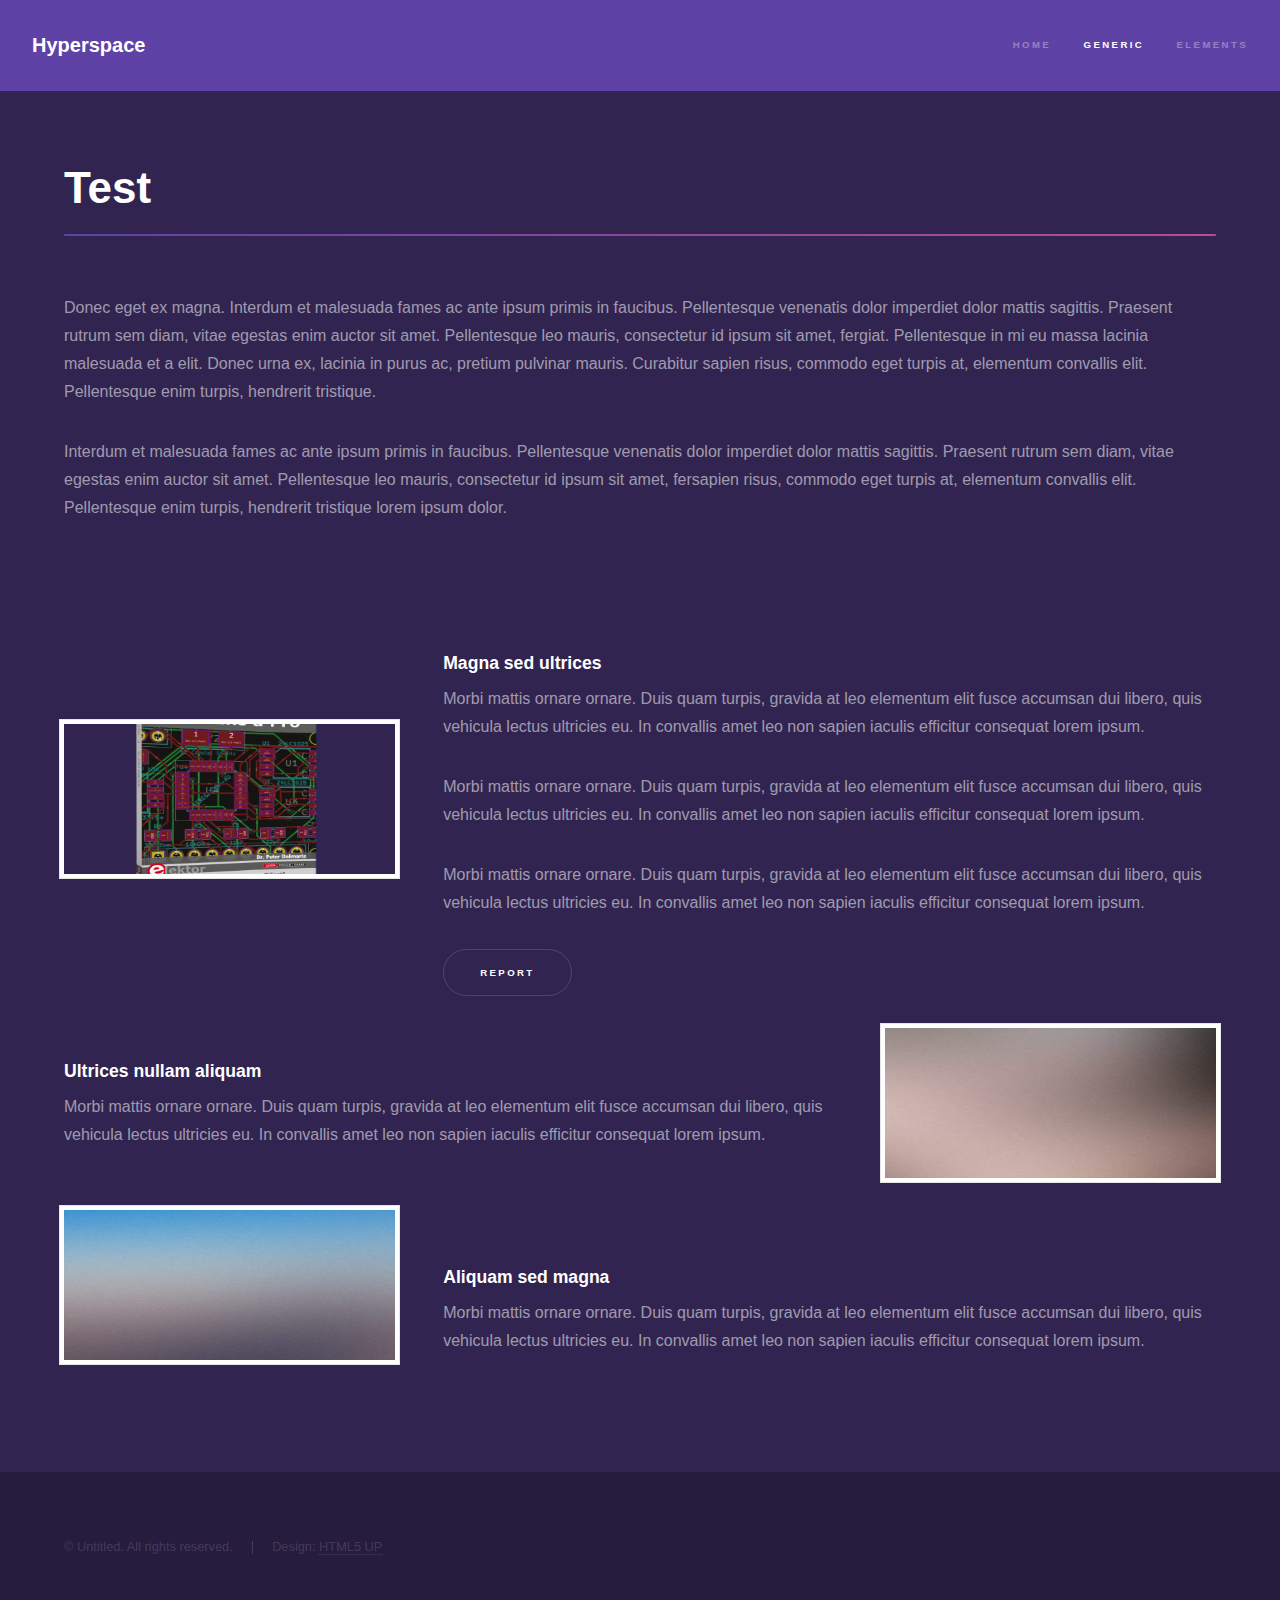
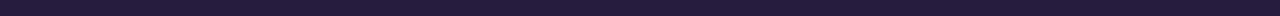
==== electronic.html @ 13c75d62 "Rename page2.html to electronic.html" ====
<!DOCTYPE HTML>
<!--
	Hyperspace by HTML5 UP
	html5up.net | @ajlkn
	Free for personal and commercial use under the CCA 3.0 license (html5up.net/license)
-->
<html>
	<head>
		<title>Generic - Hyperspace by HTML5 UP</title>
		<meta charset="utf-8" />
		<meta name="viewport" content="width=device-width, initial-scale=1, user-scalable=no" />
		<link rel="stylesheet" href="assets/css/main2.css" />
		<noscript><link rel="stylesheet" href="assets/css/noscript.css" /></noscript>
	</head>
	<body class="is-preload">

		<!-- Header -->
			<header id="header">
				<a href="index.html" class="title">Hyperspace</a>
				<nav>
					<ul>
						<li><a href="index.html">Home</a></li>
						<li><a href="generic.html" class="active">Generic</a></li>
						<li><a href="elements.html">Elements</a></li>
					</ul>
				</nav>
			</header>
	

		<!-- Wrapper -->
			<div id="wrapper">

				<!-- Main -->
					<section id="main" class="wrapper">
						<div class="inner">
							<h1 class="major">Test</h1>
							<p>Donec eget ex magna. Interdum et malesuada fames ac ante ipsum primis in faucibus. Pellentesque venenatis dolor imperdiet dolor mattis sagittis. Praesent rutrum sem diam, vitae egestas enim auctor sit amet. Pellentesque leo mauris, consectetur id ipsum sit amet, fergiat. Pellentesque in mi eu massa lacinia malesuada et a elit. Donec urna ex, lacinia in purus ac, pretium pulvinar mauris. Curabitur sapien risus, commodo eget turpis at, elementum convallis elit. Pellentesque enim turpis, hendrerit tristique.</p>
							<p>Interdum et malesuada fames ac ante ipsum primis in faucibus. Pellentesque venenatis dolor imperdiet dolor mattis sagittis. Praesent rutrum sem diam, vitae egestas enim auctor sit amet. Pellentesque leo mauris, consectetur id ipsum sit amet, fersapien risus, commodo eget turpis at, elementum convallis elit. Pellentesque enim turpis, hendrerit tristique lorem ipsum dolor.</p>
						</div>
					</section>

			</div>
		
			<section id="one" class="wrapper">
				<div class="inner">
					<section class="spotlight">
						<div class="image"><img src="images/kicad.png" alt="" /></div>
						<div class="content">
							<h3>Magna sed ultrices</h3>
							<p>Morbi mattis ornare ornare. Duis quam turpis, gravida at leo elementum elit fusce accumsan dui libero, quis vehicula lectus ultricies eu. In convallis amet leo non sapien iaculis efficitur consequat lorem ipsum.</p>
							
							<p>Morbi mattis ornare ornare. Duis quam turpis, gravida at leo elementum elit fusce accumsan dui libero, quis vehicula lectus ultricies eu. In convallis amet leo non sapien iaculis efficitur consequat lorem ipsum.</p>
							
							<p>Morbi mattis ornare ornare. Duis quam turpis, gravida at leo elementum elit fusce accumsan dui libero, quis vehicula lectus ultricies eu. In convallis amet leo non sapien iaculis efficitur consequat lorem ipsum.</p>
						        <ul class="actions">
								<li><a href="/images/Gas_Sensor_Datasheet.pdf" download="Gas_Sensor_Datasheet.pdf" class="button big">Report</a></li>
							</ul>
						</div>
					</section>
					<section class="spotlight">
						<div class="image"><img src="images/pic08.jpg" alt="" /></div>
						<div class="content">
							<h3>Ultrices nullam aliquam</h3>
							<p>Morbi mattis ornare ornare. Duis quam turpis, gravida at leo elementum elit fusce accumsan dui libero, quis vehicula lectus ultricies eu. In convallis amet leo non sapien iaculis efficitur consequat lorem ipsum.</p>
						</div>
					</section>
					<section class="spotlight">
						<div class="image"><img src="images/pic09.jpg" alt="" /></div>
						<div class="content">
							<h3>Aliquam sed magna</h3>
							<p>Morbi mattis ornare ornare. Duis quam turpis, gravida at leo elementum elit fusce accumsan dui libero, quis vehicula lectus ultricies eu. In convallis amet leo non sapien iaculis efficitur consequat lorem ipsum.</p>
						</div>
					</section>
				</div>
			</section>
		

		<!-- Footer -->
			<footer id="footer" class="wrapper alt">
				<div class="inner">
					<ul class="menu">
						<li>&copy; Untitled. All rights reserved.</li><li>Design: <a href="http://html5up.net">HTML5 UP</a></li>
					</ul>
				</div>
			</footer>

		<!-- Scripts -->
			<script src="assets/js/jquery.min.js"></script>
			<script src="assets/js/jquery.scrollex.min.js"></script>
			<script src="assets/js/jquery.scrolly.min.js"></script>
			<script src="assets/js/browser.min.js"></script>
			<script src="assets/js/breakpoints.min.js"></script>
			<script src="assets/js/util.js"></script>
			<script src="assets/js/main.js"></script>

	</body>
</html>
---- assets/css/main2.css ----
@import url(fontawesome-all.min.css);

/*
	Hyperspace by HTML5 UP
	html5up.net | @ajlkn
	Free for personal and commercial use under the CCA 3.0 license (html5up.net/license)
*/

html, body, div, span, applet, object,
iframe, h1, h2, h3, h4, h5, h6, p, blockquote,
pre, a, abbr, acronym, address, big, cite,
code, del, dfn, em, img, ins, kbd, q, s, samp,
small, strike, strong, sub, sup, tt, var, b,
u, i, center, dl, dt, dd, ol, ul, li, fieldset,
form, label, legend, table, caption, tbody,
tfoot, thead, tr, th, td, article, aside,
canvas, details, embed, figure, figcaption,
footer, header, hgroup, menu, nav, output, ruby,
section, summary, time, mark, audio, video {
	margin: 0;
	padding: 0;
	border: 0;
	font-size: 100%;
	font: inherit;
	vertical-align: baseline;}

article, aside, details, figcaption, figure,
footer, header, hgroup, menu, nav, section {
	display: block;}

body {
	line-height: 1;
}

ol, ul {
	list-style: none;
}

blockquote, q {
	quotes: none;
}

	blockquote:before, blockquote:after, q:before, q:after {
		content: '';
		content: none;
	}

table {
	border-collapse: collapse;
	border-spacing: 0;
}

body {
	-webkit-text-size-adjust: none;
}

mark {
	background-color: transparent;
	color: inherit;
}

input::-moz-focus-inner {
	border: 0;
	padding: 0;
}

input, select, textarea {
	-moz-appearance: none;
	-webkit-appearance: none;
	-ms-appearance: none;
	appearance: none;
}

/* Basic */

	@-ms-viewport {
		width: device-width;
	}

	body {
		-ms-overflow-style: scrollbar;
	}

	@media screen and (max-width: 480px) {

		html, body {
			min-width: 320px;
		}

	}

	html {
		box-sizing: border-box;
	}

	*, *:before, *:after {
		box-sizing: inherit;
	}

	body {
		background: #312450;
	}

		body.is-preload *, body.is-preload *:before, body.is-preload *:after {
			-moz-animation: none !important;
			-webkit-animation: none !important;
			-ms-animation: none !important;
			animation: none !important;
			-moz-transition: none !important;
			-webkit-transition: none !important;
			-ms-transition: none !important;
			transition: none !important;
		}

/* Type */

	body, input, select, textarea {
		color: rgba(255, 255, 255, 0.55);
		font-family: Arial, Helvetica, sans-serif;
		font-size: 16.5pt;
		font-weight: normal;
		line-height: 1.75;
	}

		@media screen and (max-width: 1680px) {

			body, input, select, textarea {
				font-size: 13pt;
			}

		}

		@media screen and (max-width: 1280px) {

			body, input, select, textarea {
				font-size: 12pt;
			}

		}

		@media screen and (max-width: 360px) {

			body, input, select, textarea {
				font-size: 11pt;
			}

		}

	a {
		-moz-transition: color 0.2s ease, border-bottom-color 0.2s ease;
		-webkit-transition: color 0.2s ease, border-bottom-color 0.2s ease;
		-ms-transition: color 0.2s ease, border-bottom-color 0.2s ease;
		transition: color 0.2s ease, border-bottom-color 0.2s ease;
		border-bottom: dotted 1px rgba(255, 255, 255, 0.35);
		color: inherit;
		text-decoration: none;
	}

		a:hover {
			border-bottom-color: transparent;
			color: #ffffff;
		}

	strong, b {
		color: #ffffff;
		font-weight: bold;
	}

	em, i {
		font-style: italic;
	}

	p {
		margin: 0 0 2em 0;
	}

	h1, h2, h3, h4, h5, h6 {
		color: #ffffff;
		font-weight: bold;
		line-height: 1.5;
		margin: 0 0 0.5em 0;
	}

		h1 a, h2 a, h3 a, h4 a, h5 a, h6 a {
			color: inherit;
			text-decoration: none;
		}

	h1 {
		font-size: 2.75em;
	}

		h1.major {
			margin: 0 0 1.3em 0;
			position: relative;
			padding-bottom: 0.35em;
		}

			h1.major:after {
				background-image: -moz-linear-gradient(to right, #5e42a6, #b74e91);
				background-image: -webkit-linear-gradient(to right, #5e42a6, #b74e91);
				background-image: -ms-linear-gradient(to right, #5e42a6, #b74e91);
				background-image: linear-gradient(to right, #5e42a6, #b74e91);
				-moz-transition: max-width 0.2s ease;
				-webkit-transition: max-width 0.2s ease;
				-ms-transition: max-width 0.2s ease;
				transition: max-width 0.2s ease;
				border-radius: 0.2em;
				bottom: 0;
				content: '';
				height: 0.05em;
				position: absolute;
				right: 0;
				width: 100%;
			}

	h2 {
		font-size: 1.75em;
	}

	h3 {
		font-size: 1.1em;
	}

	h4 {
		font-size: 1em;
	}

	h5 {
		font-size: 0.8em;
	}

	h6 {
		font-size: 0.6em;
	}

	@media screen and (max-width: 736px) {

		h1 {
			font-size: 2em;
		}

		h2 {
			font-size: 1.25em;
		}

		h3 {
			font-size: 1em;
		}

		h4 {
			font-size: 0.8em;
		}

		h5 {
			font-size: 0.6em;
		}

		h6 {
			font-size: 0.6em;
		}

	}

	sub {
		font-size: 0.8em;
		position: relative;
		top: 0.5em;
	}

	sup {
		font-size: 0.8em;
		position: relative;
		top: -0.5em;
	}

	blockquote {
		border-left: solid 4px rgba(255, 255, 255, 0.15);
		font-style: italic;
		margin: 0 0 2em 0;
		padding: 0.5em 0 0.5em 2em;
	}

	code {
		background: rgba(255, 255, 255, 0.05);
		border-radius: 0.25em;
		border: solid 1px rgba(255, 255, 255, 0.15);
		font-family: "Courier New", monospace;
		font-size: 0.9em;
		margin: 0 0.25em;
		padding: 0.25em 0.65em;
	}

	pre {
		-webkit-overflow-scrolling: touch;
		font-family: "Courier New", monospace;
		font-size: 0.9em;
		margin: 0 0 2em 0;
	}

		pre code {
			display: block;
			line-height: 1.75em;
			padding: 1em 1.5em;
			overflow-x: auto;
		}

	hr {
		border: 0;
		border-bottom: solid 1px rgba(255, 255, 255, 0.15);
		margin: 2em 0;
	}

		hr.major {
			margin: 3em 0;
		}

	.align-left {
		text-align: left;
	}

	.align-center {
		text-align: center;
	}

	.align-right {
		text-align: right;
	}

/* Row */

	.row {
		display: flex;
		flex-wrap: wrap;
		box-sizing: border-box;
		align-items: stretch;
	}

		.row > * {
			box-sizing: border-box;
		}

		.row.gtr-uniform > * > :last-child {
			margin-bottom: 0;
		}

		.row.aln-left {
			justify-content: flex-start;
		}

		.row.aln-center {
			justify-content: center;
		}

		.row.aln-right {
			justify-content: flex-end;
		}

		.row.aln-top {
			align-items: flex-start;
		}

		.row.aln-middle {
			align-items: center;
		}

		.row.aln-bottom {
			align-items: flex-end;
		}

		.row > .imp {
			order: -1;
		}

		.row > .col-1 {
			width: 8.33333%;
		}

		.row > .off-1 {
			margin-left: 8.33333%;
		}

		.row > .col-2 {
			width: 16.66667%;
		}

		.row > .off-2 {
			margin-left: 16.66667%;
		}

		.row > .col-3 {
			width: 25%;
		}

		.row > .off-3 {
			margin-left: 25%;
		}

		.row > .col-4 {
			width: 33.33333%;
		}

		.row > .off-4 {
			margin-left: 33.33333%;
		}

		.row > .col-5 {
			width: 41.66667%;
		}

		.row > .off-5 {
			margin-left: 41.66667%;
		}

		.row > .col-6 {
			width: 50%;
		}

		.row > .off-6 {
			margin-left: 50%;
		}

		.row > .col-7 {
			width: 58.33333%;
		}

		.row > .off-7 {
			margin-left: 58.33333%;
		}

		.row > .col-8 {
			width: 66.66667%;
		}

		.row > .off-8 {
			margin-left: 66.66667%;
		}

		.row > .col-9 {
			width: 75%;
		}

		.row > .off-9 {
			margin-left: 75%;
		}

		.row > .col-10 {
			width: 83.33333%;
		}

		.row > .off-10 {
			margin-left: 83.33333%;
		}

		.row > .col-11 {
			width: 91.66667%;
		}

		.row > .off-11 {
			margin-left: 91.66667%;
		}

		.row > .col-12 {
			width: 100%;
		}

		.row > .off-12 {
			margin-left: 100%;
		}

		.row.gtr-0 {
			margin-top: 0;
			margin-left: 0em;
		}

			.row.gtr-0 > * {
				padding: 0 0 0 0em;
			}

			.row.gtr-0.gtr-uniform {
				margin-top: 0em;
			}

				.row.gtr-0.gtr-uniform > * {
					padding-top: 0em;
				}

		.row.gtr-25 {
			margin-top: 0;
			margin-left: -0.375em;
		}

			.row.gtr-25 > * {
				padding: 0 0 0 0.375em;
			}

			.row.gtr-25.gtr-uniform {
				margin-top: -0.375em;
			}

				.row.gtr-25.gtr-uniform > * {
					padding-top: 0.375em;
				}

		.row.gtr-50 {
			margin-top: 0;
			margin-left: -0.75em;
		}

			.row.gtr-50 > * {
				padding: 0 0 0 0.75em;
			}

			.row.gtr-50.gtr-uniform {
				margin-top: -0.75em;
			}

				.row.gtr-50.gtr-uniform > * {
					padding-top: 0.75em;
				}

		.row {
			margin-top: 0;
			margin-left: -1.5em;
		}

			.row > * {
				padding: 0 0 0 1.5em;
			}

			.row.gtr-uniform {
				margin-top: -1.5em;
			}

				.row.gtr-uniform > * {
					padding-top: 1.5em;
				}

		.row.gtr-150 {
			margin-top: 0;
			margin-left: -2.25em;
		}

			.row.gtr-150 > * {
				padding: 0 0 0 2.25em;
			}

			.row.gtr-150.gtr-uniform {
				margin-top: -2.25em;
			}

				.row.gtr-150.gtr-uniform > * {
					padding-top: 2.25em;
				}

		.row.gtr-200 {
			margin-top: 0;
			margin-left: -3em;
		}

			.row.gtr-200 > * {
				padding: 0 0 0 3em;
			}

			.row.gtr-200.gtr-uniform {
				margin-top: -3em;
			}

				.row.gtr-200.gtr-uniform > * {
					padding-top: 3em;
				}

		@media screen and (max-width: 1680px) {

			.row {
				display: flex;
				flex-wrap: wrap;
				box-sizing: border-box;
				align-items: stretch;
			}

				.row > * {
					box-sizing: border-box;
				}

				.row.gtr-uniform > * > :last-child {
					margin-bottom: 0;
				}

				.row.aln-left {
					justify-content: flex-start;
				}

				.row.aln-center {
					justify-content: center;
				}

				.row.aln-right {
					justify-content: flex-end;
				}

				.row.aln-top {
					align-items: flex-start;
				}

				.row.aln-middle {
					align-items: center;
				}

				.row.aln-bottom {
					align-items: flex-end;
				}

				.row > .imp-xlarge {
					order: -1;
				}

				.row > .col-1-xlarge {
					width: 8.33333%;
				}

				.row > .off-1-xlarge {
					margin-left: 8.33333%;
				}

				.row > .col-2-xlarge {
					width: 16.66667%;
				}

				.row > .off-2-xlarge {
					margin-left: 16.66667%;
				}

				.row > .col-3-xlarge {
					width: 25%;
				}

				.row > .off-3-xlarge {
					margin-left: 25%;
				}

				.row > .col-4-xlarge {
					width: 33.33333%;
				}

				.row > .off-4-xlarge {
					margin-left: 33.33333%;
				}

				.row > .col-5-xlarge {
					width: 41.66667%;
				}

				.row > .off-5-xlarge {
					margin-left: 41.66667%;
				}

				.row > .col-6-xlarge {
					width: 50%;
				}

				.row > .off-6-xlarge {
					margin-left: 50%;
				}

				.row > .col-7-xlarge {
					width: 58.33333%;
				}

				.row > .off-7-xlarge {
					margin-left: 58.33333%;
				}

				.row > .col-8-xlarge {
					width: 66.66667%;
				}

				.row > .off-8-xlarge {
					margin-left: 66.66667%;
				}

				.row > .col-9-xlarge {
					width: 75%;
				}

				.row > .off-9-xlarge {
					margin-left: 75%;
				}

				.row > .col-10-xlarge {
					width: 83.33333%;
				}

				.row > .off-10-xlarge {
					margin-left: 83.33333%;
				}

				.row > .col-11-xlarge {
					width: 91.66667%;
				}

				.row > .off-11-xlarge {
					margin-left: 91.66667%;
				}

				.row > .col-12-xlarge {
					width: 100%;
				}

				.row > .off-12-xlarge {
					margin-left: 100%;
				}

				.row.gtr-0 {
					margin-top: 0;
					margin-left: 0em;
				}

					.row.gtr-0 > * {
						padding: 0 0 0 0em;
					}

					.row.gtr-0.gtr-uniform {
						margin-top: 0em;
					}

						.row.gtr-0.gtr-uniform > * {
							padding-top: 0em;
						}

				.row.gtr-25 {
					margin-top: 0;
					margin-left: -0.375em;
				}

					.row.gtr-25 > * {
						padding: 0 0 0 0.375em;
					}

					.row.gtr-25.gtr-uniform {
						margin-top: -0.375em;
					}

						.row.gtr-25.gtr-uniform > * {
							padding-top: 0.375em;
						}

				.row.gtr-50 {
					margin-top: 0;
					margin-left: -0.75em;
				}

					.row.gtr-50 > * {
						padding: 0 0 0 0.75em;
					}

					.row.gtr-50.gtr-uniform {
						margin-top: -0.75em;
					}

						.row.gtr-50.gtr-uniform > * {
							padding-top: 0.75em;
						}

				.row {
					margin-top: 0;
					margin-left: -1.5em;
				}

					.row > * {
						padding: 0 0 0 1.5em;
					}

					.row.gtr-uniform {
						margin-top: -1.5em;
					}

						.row.gtr-uniform > * {
							padding-top: 1.5em;
						}

				.row.gtr-150 {
					margin-top: 0;
					margin-left: -2.25em;
				}

					.row.gtr-150 > * {
						padding: 0 0 0 2.25em;
					}

					.row.gtr-150.gtr-uniform {
						margin-top: -2.25em;
					}

						.row.gtr-150.gtr-uniform > * {
							padding-top: 2.25em;
						}

				.row.gtr-200 {
					margin-top: 0;
					margin-left: -3em;
				}

					.row.gtr-200 > * {
						padding: 0 0 0 3em;
					}

					.row.gtr-200.gtr-uniform {
						margin-top: -3em;
					}

						.row.gtr-200.gtr-uniform > * {
							padding-top: 3em;
						}

		}

		@media screen and (max-width: 1280px) {

			.row {
				display: flex;
				flex-wrap: wrap;
				box-sizing: border-box;
				align-items: stretch;
			}

				.row > * {
					box-sizing: border-box;
				}

				.row.gtr-uniform > * > :last-child {
					margin-bottom: 0;
				}

				.row.aln-left {
					justify-content: flex-start;
				}

				.row.aln-center {
					justify-content: center;
				}

				.row.aln-right {
					justify-content: flex-end;
				}

				.row.aln-top {
					align-items: flex-start;
				}

				.row.aln-middle {
					align-items: center;
				}

				.row.aln-bottom {
					align-items: flex-end;
				}

				.row > .imp-large {
					order: -1;
				}

				.row > .col-1-large {
					width: 8.33333%;
				}

				.row > .off-1-large {
					margin-left: 8.33333%;
				}

				.row > .col-2-large {
					width: 16.66667%;
				}

				.row > .off-2-large {
					margin-left: 16.66667%;
				}

				.row > .col-3-large {
					width: 25%;
				}

				.row > .off-3-large {
					margin-left: 25%;
				}

				.row > .col-4-large {
					width: 33.33333%;
				}

				.row > .off-4-large {
					margin-left: 33.33333%;
				}

				.row > .col-5-large {
					width: 41.66667%;
				}

				.row > .off-5-large {
					margin-left: 41.66667%;
				}

				.row > .col-6-large {
					width: 50%;
				}

				.row > .off-6-large {
					margin-left: 50%;
				}

				.row > .col-7-large {
					width: 58.33333%;
				}

				.row > .off-7-large {
					margin-left: 58.33333%;
				}

				.row > .col-8-large {
					width: 66.66667%;
				}

				.row > .off-8-large {
					margin-left: 66.66667%;
				}

				.row > .col-9-large {
					width: 75%;
				}

				.row > .off-9-large {
					margin-left: 75%;
				}

				.row > .col-10-large {
					width: 83.33333%;
				}

				.row > .off-10-large {
					margin-left: 83.33333%;
				}

				.row > .col-11-large {
					width: 91.66667%;
				}

				.row > .off-11-large {
					margin-left: 91.66667%;
				}

				.row > .col-12-large {
					width: 100%;
				}

				.row > .off-12-large {
					margin-left: 100%;
				}

				.row.gtr-0 {
					margin-top: 0;
					margin-left: 0em;
				}

					.row.gtr-0 > * {
						padding: 0 0 0 0em;
					}

					.row.gtr-0.gtr-uniform {
						margin-top: 0em;
					}

						.row.gtr-0.gtr-uniform > * {
							padding-top: 0em;
						}

				.row.gtr-25 {
					margin-top: 0;
					margin-left: -0.375em;
				}

					.row.gtr-25 > * {
						padding: 0 0 0 0.375em;
					}

					.row.gtr-25.gtr-uniform {
						margin-top: -0.375em;
					}

						.row.gtr-25.gtr-uniform > * {
							padding-top: 0.375em;
						}

				.row.gtr-50 {
					margin-top: 0;
					margin-left: -0.75em;
				}

					.row.gtr-50 > * {
						padding: 0 0 0 0.75em;
					}

					.row.gtr-50.gtr-uniform {
						margin-top: -0.75em;
					}

						.row.gtr-50.gtr-uniform > * {
							padding-top: 0.75em;
						}

				.row {
					margin-top: 0;
					margin-left: -1.5em;
				}

					.row > * {
						padding: 0 0 0 1.5em;
					}

					.row.gtr-uniform {
						margin-top: -1.5em;
					}

						.row.gtr-uniform > * {
							padding-top: 1.5em;
						}

				.row.gtr-150 {
					margin-top: 0;
					margin-left: -2.25em;
				}

					.row.gtr-150 > * {
						padding: 0 0 0 2.25em;
					}

					.row.gtr-150.gtr-uniform {
						margin-top: -2.25em;
					}

						.row.gtr-150.gtr-uniform > * {
							padding-top: 2.25em;
						}

				.row.gtr-200 {
					margin-top: 0;
					margin-left: -3em;
				}

					.row.gtr-200 > * {
						padding: 0 0 0 3em;
					}

					.row.gtr-200.gtr-uniform {
						margin-top: -3em;
					}

						.row.gtr-200.gtr-uniform > * {
							padding-top: 3em;
						}

		}

		@media screen and (max-width: 980px) {

			.row {
				display: flex;
				flex-wrap: wrap;
				box-sizing: border-box;
				align-items: stretch;
			}

				.row > * {
					box-sizing: border-box;
				}

				.row.gtr-uniform > * > :last-child {
					margin-bottom: 0;
				}

				.row.aln-left {
					justify-content: flex-start;
				}

				.row.aln-center {
					justify-content: center;
				}

				.row.aln-right {
					justify-content: flex-end;
				}

				.row.aln-top {
					align-items: flex-start;
				}

				.row.aln-middle {
					align-items: center;
				}

				.row.aln-bottom {
					align-items: flex-end;
				}

				.row > .imp-medium {
					order: -1;
				}

				.row > .col-1-medium {
					width: 8.33333%;
				}

				.row > .off-1-medium {
					margin-left: 8.33333%;
				}

				.row > .col-2-medium {
					width: 16.66667%;
				}

				.row > .off-2-medium {
					margin-left: 16.66667%;
				}

				.row > .col-3-medium {
					width: 25%;
				}

				.row > .off-3-medium {
					margin-left: 25%;
				}

				.row > .col-4-medium {
					width: 33.33333%;
				}

				.row > .off-4-medium {
					margin-left: 33.33333%;
				}

				.row > .col-5-medium {
					width: 41.66667%;
				}

				.row > .off-5-medium {
					margin-left: 41.66667%;
				}

				.row > .col-6-medium {
					width: 50%;
				}

				.row > .off-6-medium {
					margin-left: 50%;
				}

				.row > .col-7-medium {
					width: 58.33333%;
				}

				.row > .off-7-medium {
					margin-left: 58.33333%;
				}

				.row > .col-8-medium {
					width: 66.66667%;
				}

				.row > .off-8-medium {
					margin-left: 66.66667%;
				}

				.row > .col-9-medium {
					width: 75%;
				}

				.row > .off-9-medium {
					margin-left: 75%;
				}

				.row > .col-10-medium {
					width: 83.33333%;
				}

				.row > .off-10-medium {
					margin-left: 83.33333%;
				}

				.row > .col-11-medium {
					width: 91.66667%;
				}

				.row > .off-11-medium {
					margin-left: 91.66667%;
				}

				.row > .col-12-medium {
					width: 100%;
				}

				.row > .off-12-medium {
					margin-left: 100%;
				}

				.row.gtr-0 {
					margin-top: 0;
					margin-left: 0em;
				}

					.row.gtr-0 > * {
						padding: 0 0 0 0em;
					}

					.row.gtr-0.gtr-uniform {
						margin-top: 0em;
					}

						.row.gtr-0.gtr-uniform > * {
							padding-top: 0em;
						}

				.row.gtr-25 {
					margin-top: 0;
					margin-left: -0.375em;
				}

					.row.gtr-25 > * {
						padding: 0 0 0 0.375em;
					}

					.row.gtr-25.gtr-uniform {
						margin-top: -0.375em;
					}

						.row.gtr-25.gtr-uniform > * {
							padding-top: 0.375em;
						}

				.row.gtr-50 {
					margin-top: 0;
					margin-left: -0.75em;
				}

					.row.gtr-50 > * {
						padding: 0 0 0 0.75em;
					}

					.row.gtr-50.gtr-uniform {
						margin-top: -0.75em;
					}

						.row.gtr-50.gtr-uniform > * {
							padding-top: 0.75em;
						}

				.row {
					margin-top: 0;
					margin-left: -1.5em;
				}

					.row > * {
						padding: 0 0 0 1.5em;
					}

					.row.gtr-uniform {
						margin-top: -1.5em;
					}

						.row.gtr-uniform > * {
							padding-top: 1.5em;
						}

				.row.gtr-150 {
					margin-top: 0;
					margin-left: -2.25em;
				}

					.row.gtr-150 > * {
						padding: 0 0 0 2.25em;
					}

					.row.gtr-150.gtr-uniform {
						margin-top: -2.25em;
					}

						.row.gtr-150.gtr-uniform > * {
							padding-top: 2.25em;
						}

				.row.gtr-200 {
					margin-top: 0;
					margin-left: -3em;
				}

					.row.gtr-200 > * {
						padding: 0 0 0 3em;
					}

					.row.gtr-200.gtr-uniform {
						margin-top: -3em;
					}

						.row.gtr-200.gtr-uniform > * {
							padding-top: 3em;
						}

		}

		@media screen and (max-width: 736px) {

			.row {
				display: flex;
				flex-wrap: wrap;
				box-sizing: border-box;
				align-items: stretch;
			}

				.row > * {
					box-sizing: border-box;
				}

				.row.gtr-uniform > * > :last-child {
					margin-bottom: 0;
				}

				.row.aln-left {
					justify-content: flex-start;
				}

				.row.aln-center {
					justify-content: center;
				}

				.row.aln-right {
					justify-content: flex-end;
				}

				.row.aln-top {
					align-items: flex-start;
				}

				.row.aln-middle {
					align-items: center;
				}

				.row.aln-bottom {
					align-items: flex-end;
				}

				.row > .imp-small {
					order: -1;
				}

				.row > .col-1-small {
					width: 8.33333%;
				}

				.row > .off-1-small {
					margin-left: 8.33333%;
				}

				.row > .col-2-small {
					width: 16.66667%;
				}

				.row > .off-2-small {
					margin-left: 16.66667%;
				}

				.row > .col-3-small {
					width: 25%;
				}

				.row > .off-3-small {
					margin-left: 25%;
				}

				.row > .col-4-small {
					width: 33.33333%;
				}

				.row > .off-4-small {
					margin-left: 33.33333%;
				}

				.row > .col-5-small {
					width: 41.66667%;
				}

				.row > .off-5-small {
					margin-left: 41.66667%;
				}

				.row > .col-6-small {
					width: 50%;
				}

				.row > .off-6-small {
					margin-left: 50%;
				}

				.row > .col-7-small {
					width: 58.33333%;
				}

				.row > .off-7-small {
					margin-left: 58.33333%;
				}

				.row > .col-8-small {
					width: 66.66667%;
				}

				.row > .off-8-small {
					margin-left: 66.66667%;
				}

				.row > .col-9-small {
					width: 75%;
				}

				.row > .off-9-small {
					margin-left: 75%;
				}

				.row > .col-10-small {
					width: 83.33333%;
				}

				.row > .off-10-small {
					margin-left: 83.33333%;
				}

				.row > .col-11-small {
					width: 91.66667%;
				}

				.row > .off-11-small {
					margin-left: 91.66667%;
				}

				.row > .col-12-small {
					width: 100%;
				}

				.row > .off-12-small {
					margin-left: 100%;
				}

				.row.gtr-0 {
					margin-top: 0;
					margin-left: 0em;
				}

					.row.gtr-0 > * {
						padding: 0 0 0 0em;
					}

					.row.gtr-0.gtr-uniform {
						margin-top: 0em;
					}

						.row.gtr-0.gtr-uniform > * {
							padding-top: 0em;
						}

				.row.gtr-25 {
					margin-top: 0;
					margin-left: -0.375em;
				}

					.row.gtr-25 > * {
						padding: 0 0 0 0.375em;
					}

					.row.gtr-25.gtr-uniform {
						margin-top: -0.375em;
					}

						.row.gtr-25.gtr-uniform > * {
							padding-top: 0.375em;
						}

				.row.gtr-50 {
					margin-top: 0;
					margin-left: -0.75em;
				}

					.row.gtr-50 > * {
						padding: 0 0 0 0.75em;
					}

					.row.gtr-50.gtr-uniform {
						margin-top: -0.75em;
					}

						.row.gtr-50.gtr-uniform > * {
							padding-top: 0.75em;
						}

				.row {
					margin-top: 0;
					margin-left: -1.5em;
				}

					.row > * {
						padding: 0 0 0 1.5em;
					}

					.row.gtr-uniform {
						margin-top: -1.5em;
					}

						.row.gtr-uniform > * {
							padding-top: 1.5em;
						}

				.row.gtr-150 {
					margin-top: 0;
					margin-left: -2.25em;
				}

					.row.gtr-150 > * {
						padding: 0 0 0 2.25em;
					}

					.row.gtr-150.gtr-uniform {
						margin-top: -2.25em;
					}

						.row.gtr-150.gtr-uniform > * {
							padding-top: 2.25em;
						}

				.row.gtr-200 {
					margin-top: 0;
					margin-left: -3em;
				}

					.row.gtr-200 > * {
						padding: 0 0 0 3em;
					}

					.row.gtr-200.gtr-uniform {
						margin-top: -3em;
					}

						.row.gtr-200.gtr-uniform > * {
							padding-top: 3em;
						}

		}

		@media screen and (max-width: 480px) {

			.row {
				display: flex;
				flex-wrap: wrap;
				box-sizing: border-box;
				align-items: stretch;
			}

				.row > * {
					box-sizing: border-box;
				}

				.row.gtr-uniform > * > :last-child {
					margin-bottom: 0;
				}

				.row.aln-left {
					justify-content: flex-start;
				}

				.row.aln-center {
					justify-content: center;
				}

				.row.aln-right {
					justify-content: flex-end;
				}

				.row.aln-top {
					align-items: flex-start;
				}

				.row.aln-middle {
					align-items: center;
				}

				.row.aln-bottom {
					align-items: flex-end;
				}

				.row > .imp-xsmall {
					order: -1;
				}

				.row > .col-1-xsmall {
					width: 8.33333%;
				}

				.row > .off-1-xsmall {
					margin-left: 8.33333%;
				}

				.row > .col-2-xsmall {
					width: 16.66667%;
				}

				.row > .off-2-xsmall {
					margin-left: 16.66667%;
				}

				.row > .col-3-xsmall {
					width: 25%;
				}

				.row > .off-3-xsmall {
					margin-left: 25%;
				}

				.row > .col-4-xsmall {
					width: 33.33333%;
				}

				.row > .off-4-xsmall {
					margin-left: 33.33333%;
				}

				.row > .col-5-xsmall {
					width: 41.66667%;
				}

				.row > .off-5-xsmall {
					margin-left: 41.66667%;
				}

				.row > .col-6-xsmall {
					width: 50%;
				}

				.row > .off-6-xsmall {
					margin-left: 50%;
				}

				.row > .col-7-xsmall {
					width: 58.33333%;
				}

				.row > .off-7-xsmall {
					margin-left: 58.33333%;
				}

				.row > .col-8-xsmall {
					width: 66.66667%;
				}

				.row > .off-8-xsmall {
					margin-left: 66.66667%;
				}

				.row > .col-9-xsmall {
					width: 75%;
				}

				.row > .off-9-xsmall {
					margin-left: 75%;
				}

				.row > .col-10-xsmall {
					width: 83.33333%;
				}

				.row > .off-10-xsmall {
					margin-left: 83.33333%;
				}

				.row > .col-11-xsmall {
					width: 91.66667%;
				}

				.row > .off-11-xsmall {
					margin-left: 91.66667%;
				}

				.row > .col-12-xsmall {
					width: 100%;
				}

				.row > .off-12-xsmall {
					margin-left: 100%;
				}

				.row.gtr-0 {
					margin-top: 0;
					margin-left: 0em;
				}

					.row.gtr-0 > * {
						padding: 0 0 0 0em;
					}

					.row.gtr-0.gtr-uniform {
						margin-top: 0em;
					}

						.row.gtr-0.gtr-uniform > * {
							padding-top: 0em;
						}

				.row.gtr-25 {
					margin-top: 0;
					margin-left: -0.375em;
				}

					.row.gtr-25 > * {
						padding: 0 0 0 0.375em;
					}

					.row.gtr-25.gtr-uniform {
						margin-top: -0.375em;
					}

						.row.gtr-25.gtr-uniform > * {
							padding-top: 0.375em;
						}

				.row.gtr-50 {
					margin-top: 0;
					margin-left: -0.75em;
				}

					.row.gtr-50 > * {
						padding: 0 0 0 0.75em;
					}

					.row.gtr-50.gtr-uniform {
						margin-top: -0.75em;
					}

						.row.gtr-50.gtr-uniform > * {
							padding-top: 0.75em;
						}

				.row {
					margin-top: 0;
					margin-left: -1.5em;
				}

					.row > * {
						padding: 0 0 0 1.5em;
					}

					.row.gtr-uniform {
						margin-top: -1.5em;
					}

						.row.gtr-uniform > * {
							padding-top: 1.5em;
						}

				.row.gtr-150 {
					margin-top: 0;
					margin-left: -2.25em;
				}

					.row.gtr-150 > * {
						padding: 0 0 0 2.25em;
					}

					.row.gtr-150.gtr-uniform {
						margin-top: -2.25em;
					}

						.row.gtr-150.gtr-uniform > * {
							padding-top: 2.25em;
						}

				.row.gtr-200 {
					margin-top: 0;
					margin-left: -3em;
				}

					.row.gtr-200 > * {
						padding: 0 0 0 3em;
					}

					.row.gtr-200.gtr-uniform {
						margin-top: -3em;
					}

						.row.gtr-200.gtr-uniform > * {
							padding-top: 3em;
						}

		}

/* Box */

	.box {
		border-radius: 0.25em;
		border: solid 1px rgba(255, 255, 255, 0.15);
		margin-bottom: 2em;
		padding: 1.5em;
	}

		.box > :last-child,
		.box > :last-child > :last-child,
		.box > :last-child > :last-child > :last-child {
			margin-bottom: 0;
		}

		.box.alt {
			border: 0;
			border-radius: 0;
			padding: 0;
		}

/* Button */

	input[type="submit"],
	input[type="reset"],
	input[type="button"],
	button,
	.button {
		-moz-appearance: none;
		-webkit-appearance: none;
		-ms-appearance: none;
		appearance: none;
		-moz-transition: border-color 0.2s ease;
		-webkit-transition: border-color 0.2s ease;
		-ms-transition: border-color 0.2s ease;
		transition: border-color 0.2s ease;
		background-color: transparent;
		border: solid 1px !important;
		border-color: rgba(255, 255, 255, 0.15) !important;
		border-radius: 3em;
		color: #ffffff !important;
		cursor: pointer;
		display: inline-block;
		font-size: 0.6em;
		font-weight: bold;
		height: calc(4.75em + 2px);
		letter-spacing: 0.25em;
		line-height: 4.75em;
		outline: 0;
		padding: 0 3.75em;
		position: relative;
		text-align: center;
		text-decoration: none;
		text-transform: uppercase;
		white-space: nowrap;
	}

		input[type="submit"]:after,
		input[type="reset"]:after,
		input[type="button"]:after,
		button:after,
		.button:after {
			-moz-transform: scale(0.25);
			-webkit-transform: scale(0.25);
			-ms-transform: scale(0.25);
			transform: scale(0.25);
			pointer-events: none;
			-moz-transition: opacity 0.2s ease, -moz-transform 0.2s ease;
			-webkit-transition: opacity 0.2s ease, -webkit-transform 0.2s ease;
			-ms-transition: opacity 0.2s ease, -ms-transform 0.2s ease;
			transition: opacity 0.2s ease, transform 0.2s ease;
			background: #ffffff;
			border-radius: 3em;
			content: '';
			height: 100%;
			left: 0;
			opacity: 0;
			position: absolute;
			top: 0;
			width: 100%;
		}

		input[type="submit"].icon:before,
		input[type="reset"].icon:before,
		input[type="button"].icon:before,
		button.icon:before,
		.button.icon:before {
			margin-right: 0.75em;
		}

		input[type="submit"].fit,
		input[type="reset"].fit,
		input[type="button"].fit,
		button.fit,
		.button.fit {
			width: 100%;
		}

		input[type="submit"].small,
		input[type="reset"].small,
		input[type="button"].small,
		button.small,
		.button.small {
			font-size: 0.4em;
		}

		input[type="submit"].large,
		input[type="reset"].large,
		input[type="button"].large,
		button.large,
		.button.large {
			font-size: 0.8em;
		}

		input[type="submit"].primary,
		input[type="reset"].primary,
		input[type="button"].primary,
		button.primary,
		.button.primary {
			background-color: #ffffff;
			color: #312450 !important;
		}

			input[type="submit"].primary:after,
			input[type="reset"].primary:after,
			input[type="button"].primary:after,
			button.primary:after,
			.button.primary:after {
				display: none;
			}

		input[type="submit"].disabled, input[type="submit"]:disabled,
		input[type="reset"].disabled,
		input[type="reset"]:disabled,
		input[type="button"].disabled,
		input[type="button"]:disabled,
		button.disabled,
		button:disabled,
		.button.disabled,
		.button:disabled {
			cursor: default;
			opacity: 0.5;
			pointer-events: none;
		}

		input[type="submit"]:hover,
		input[type="reset"]:hover,
		input[type="button"]:hover,
		button:hover,
		.button:hover {
			border-color: rgba(255, 255, 255, 0.55) !important;
		}

			input[type="submit"]:hover:after,
			input[type="reset"]:hover:after,
			input[type="button"]:hover:after,
			button:hover:after,
			.button:hover:after {
				opacity: 0.05;
				-moz-transform: scale(1);
				-webkit-transform: scale(1);
				-ms-transform: scale(1);
				transform: scale(1);
			}

			input[type="submit"]:hover:active,
			input[type="reset"]:hover:active,
			input[type="button"]:hover:active,
			button:hover:active,
			.button:hover:active {
				border-color: #ffffff !important;
			}

				input[type="submit"]:hover:active:after,
				input[type="reset"]:hover:active:after,
				input[type="button"]:hover:active:after,
				button:hover:active:after,
				.button:hover:active:after {
					opacity: 0.1;
				}

/* Features */

	.features {
		display: -moz-flex;
		display: -webkit-flex;
		display: -ms-flex;
		display: flex;
		-moz-flex-wrap: wrap;
		-webkit-flex-wrap: wrap;
		-ms-flex-wrap: wrap;
		flex-wrap: wrap;
		border-radius: 0.25em;
		border: solid 1px rgba(255, 255, 255, 0.15);
		background: rgba(255, 255, 255, 0.05);
		margin: 0 0 2em 0;
	}

		.features section {
			padding: 3.5em 3em 1em 7em ;
			width: 50%;
			border-top: solid 1px rgba(255, 255, 255, 0.15);
			position: relative;
		}

			.features section:nth-child(-n + 2) {
				border-top-width: 0;
			}

			.features section:nth-child(2n) {
				border-left: solid 1px rgba(255, 255, 255, 0.15);
			}

			.features section .icon {
				-moz-transition: opacity 0.5s ease, -moz-transform 0.5s ease;
				-webkit-transition: opacity 0.5s ease, -webkit-transform 0.5s ease;
				-ms-transition: opacity 0.5s ease, -ms-transform 0.5s ease;
				transition: opacity 0.5s ease, transform 0.5s ease;
				-moz-transition-delay: 1s;
				-webkit-transition-delay: 1s;
				-ms-transition-delay: 1s;
				transition-delay: 1s;
				-moz-transform: scale(1);
				-webkit-transform: scale(1);
				-ms-transform: scale(1);
				transform: scale(1);
				position: absolute;
				left: 3em;
				top: 3em;
				opacity: 1;
			}

			.features section:nth-child(1) .icon {
				-moz-transition-delay: 0.15s;
				-webkit-transition-delay: 0.15s;
				-ms-transition-delay: 0.15s;
				transition-delay: 0.15s;
			}

			.features section:nth-child(2) .icon {
				-moz-transition-delay: 0.3s;
				-webkit-transition-delay: 0.3s;
				-ms-transition-delay: 0.3s;
				transition-delay: 0.3s;
			}

			.features section:nth-child(3) .icon {
				-moz-transition-delay: 0.45s;
				-webkit-transition-delay: 0.45s;
				-ms-transition-delay: 0.45s;
				transition-delay: 0.45s;
			}

			.features section:nth-child(4) .icon {
				-moz-transition-delay: 0.6s;
				-webkit-transition-delay: 0.6s;
				-ms-transition-delay: 0.6s;
				transition-delay: 0.6s;
			}

			.features section:nth-child(5) .icon {
				-moz-transition-delay: 0.75s;
				-webkit-transition-delay: 0.75s;
				-ms-transition-delay: 0.75s;
				transition-delay: 0.75s;
			}

			.features section:nth-child(6) .icon {
				-moz-transition-delay: 0.9s;
				-webkit-transition-delay: 0.9s;
				-ms-transition-delay: 0.9s;
				transition-delay: 0.9s;
			}

			.features section:nth-child(7) .icon {
				-moz-transition-delay: 1.05s;
				-webkit-transition-delay: 1.05s;
				-ms-transition-delay: 1.05s;
				transition-delay: 1.05s;
			}

			.features section:nth-child(8) .icon {
				-moz-transition-delay: 1.2s;
				-webkit-transition-delay: 1.2s;
				-ms-transition-delay: 1.2s;
				transition-delay: 1.2s;
			}

			.features section:nth-child(9) .icon {
				-moz-transition-delay: 1.35s;
				-webkit-transition-delay: 1.35s;
				-ms-transition-delay: 1.35s;
				transition-delay: 1.35s;
			}

			.features section:nth-child(10) .icon {
				-moz-transition-delay: 1.5s;
				-webkit-transition-delay: 1.5s;
				-ms-transition-delay: 1.5s;
				transition-delay: 1.5s;
			}

			.features section:nth-child(11) .icon {
				-moz-transition-delay: 1.65s;
				-webkit-transition-delay: 1.65s;
				-ms-transition-delay: 1.65s;
				transition-delay: 1.65s;
			}

			.features section:nth-child(12) .icon {
				-moz-transition-delay: 1.8s;
				-webkit-transition-delay: 1.8s;
				-ms-transition-delay: 1.8s;
				transition-delay: 1.8s;
			}

			.features section:nth-child(13) .icon {
				-moz-transition-delay: 1.95s;
				-webkit-transition-delay: 1.95s;
				-ms-transition-delay: 1.95s;
				transition-delay: 1.95s;
			}

			.features section:nth-child(14) .icon {
				-moz-transition-delay: 2.1s;
				-webkit-transition-delay: 2.1s;
				-ms-transition-delay: 2.1s;
				transition-delay: 2.1s;
			}

			.features section:nth-child(15) .icon {
				-moz-transition-delay: 2.25s;
				-webkit-transition-delay: 2.25s;
				-ms-transition-delay: 2.25s;
				transition-delay: 2.25s;
			}

			.features section:nth-child(16) .icon {
				-moz-transition-delay: 2.4s;
				-webkit-transition-delay: 2.4s;
				-ms-transition-delay: 2.4s;
				transition-delay: 2.4s;
			}

			.features section:nth-child(17) .icon {
				-moz-transition-delay: 2.55s;
				-webkit-transition-delay: 2.55s;
				-ms-transition-delay: 2.55s;
				transition-delay: 2.55s;
			}

			.features section:nth-child(18) .icon {
				-moz-transition-delay: 2.7s;
				-webkit-transition-delay: 2.7s;
				-ms-transition-delay: 2.7s;
				transition-delay: 2.7s;
			}

			.features section:nth-child(19) .icon {
				-moz-transition-delay: 2.85s;
				-webkit-transition-delay: 2.85s;
				-ms-transition-delay: 2.85s;
				transition-delay: 2.85s;
			}

			.features section:nth-child(20) .icon {
				-moz-transition-delay: 3s;
				-webkit-transition-delay: 3s;
				-ms-transition-delay: 3s;
				transition-delay: 3s;
			}

		.features.inactive section .icon {
			-moz-transform: scale(0.5);
			-webkit-transform: scale(0.5);
			-ms-transform: scale(0.5);
			transform: scale(0.5);
			opacity: 0;
		}

		@media screen and (max-width: 980px) {

			.features {
				display: block;
			}

				.features section {
					border-top-width: 1px !important;
					border-left-width: 0 !important;
					width: 100%;
				}

					.features section:first-child {
						border-top-width: 0 !important;
					}

		}

		@media screen and (max-width: 736px) {

			.features section {
				padding: 2.5em 1.5em 0.1em 5.5em ;
			}

				.features section .icon {
					left: 1.5em;
					top: 2em;
				}

		}

		@media screen and (max-width: 480px) {

			.features section {
				padding: 2em 1.5em 0.1em 1.5em ;
			}

				.features section .icon {
					left: 0;
					position: relative;
					top: 0;
				}

		}

/* Form */

	form {
		margin: 0 0 2em 0;
	}

		form > :last-child {
			margin-bottom: 0;
		}

		form > .fields {
			display: -moz-flex;
			display: -webkit-flex;
			display: -ms-flex;
			display: flex;
			-moz-flex-wrap: wrap;
			-webkit-flex-wrap: wrap;
			-ms-flex-wrap: wrap;
			flex-wrap: wrap;
			width: calc(100% + 3em);
			margin: -1.5em 0 2em -1.5em;
		}

			form > .fields > .field {
				-moz-flex-grow: 0;
				-webkit-flex-grow: 0;
				-ms-flex-grow: 0;
				flex-grow: 0;
				-moz-flex-shrink: 0;
				-webkit-flex-shrink: 0;
				-ms-flex-shrink: 0;
				flex-shrink: 0;
				padding: 1.5em 0 0 1.5em;
				width: calc(100% - 1.5em);
			}

				form > .fields > .field.half {
					width: calc(50% - 0.75em);
				}

				form > .fields > .field.third {
					width: calc(100%/3 - 0.5em);
				}

				form > .fields > .field.quarter {
					width: calc(25% - 0.375em);
				}

		@media screen and (max-width: 480px) {

			form > .fields {
				width: calc(100% + 3em);
				margin: -1.5em 0 2em -1.5em;
			}

				form > .fields > .field {
					padding: 1.5em 0 0 1.5em;
					width: calc(100% - 1.5em);
				}

					form > .fields > .field.half {
						width: calc(100% - 1.5em);
					}

					form > .fields > .field.third {
						width: calc(100% - 1.5em);
					}

					form > .fields > .field.quarter {
						width: calc(100% - 1.5em);
					}

		}

	label {
		color: #ffffff;
		font-weight: bold;
		line-height: 1.5;
		margin: 0 0 0.7em 0;
		display: block;
		font-size: 1.1em;
	}

	input[type="text"],
	input[type="password"],
	input[type="email"],
	input[type="tel"],
	select,
	textarea {
		-moz-appearance: none;
		-webkit-appearance: none;
		-ms-appearance: none;
		appearance: none;
		background: rgba(255, 255, 255, 0.05);
		border-radius: 0.25em;
		border: none;
		border: solid 1px rgba(255, 255, 255, 0.15);
		color: inherit;
		display: block;
		outline: 0;
		padding: 0 1em;
		text-decoration: none;
		width: 100%;
	}

		input[type="text"]:invalid,
		input[type="password"]:invalid,
		input[type="email"]:invalid,
		input[type="tel"]:invalid,
		select:invalid,
		textarea:invalid {
			box-shadow: none;
		}

		input[type="text"]:focus,
		input[type="password"]:focus,
		input[type="email"]:focus,
		input[type="tel"]:focus,
		select:focus,
		textarea:focus {
			border-color: #ffffff;
			box-shadow: 0 0 0 1px #ffffff;
		}

	select {
		background-image: url("data:image/svg+xml;charset=utf8,%3Csvg xmlns='http://www.w3.org/2000/svg' width='40' height='40' preserveAspectRatio='none' viewBox='0 0 40 40'%3E%3Cpath d='M9.4,12.3l10.4,10.4l10.4-10.4c0.2-0.2,0.5-0.4,0.9-0.4c0.3,0,0.6,0.1,0.9,0.4l3.3,3.3c0.2,0.2,0.4,0.5,0.4,0.9 c0,0.4-0.1,0.6-0.4,0.9L20.7,31.9c-0.2,0.2-0.5,0.4-0.9,0.4c-0.3,0-0.6-0.1-0.9-0.4L4.3,17.3c-0.2-0.2-0.4-0.5-0.4-0.9 c0-0.4,0.1-0.6,0.4-0.9l3.3-3.3c0.2-0.2,0.5-0.4,0.9-0.4S9.1,12.1,9.4,12.3z' fill='rgba(255, 255, 255, 0.15)' /%3E%3C/svg%3E");
		background-size: 1.25rem;
		background-repeat: no-repeat;
		background-position: calc(100% - 1rem) center;
		height: 2.75em;
		padding-right: 2.75em;
		text-overflow: ellipsis;
	}

		select option {
			color: #ffffff;
			background: #312450;
		}

		select:focus::-ms-value {
			background-color: transparent;
		}

		select::-ms-expand {
			display: none;
		}

	input[type="text"],
	input[type="password"],
	input[type="email"],
	select {
		height: 2.75em;
	}

	textarea {
		padding: 0.75em 1em;
	}

		body.is-ie textarea {
			min-height: 10em;
		}

	input[type="checkbox"],
	input[type="radio"] {
		-moz-appearance: none;
		-webkit-appearance: none;
		-ms-appearance: none;
		appearance: none;
		display: block;
		float: left;
		margin-right: -2em;
		opacity: 0;
		width: 1em;
		z-index: -1;
	}

		input[type="checkbox"] + label,
		input[type="radio"] + label {
			text-decoration: none;
			color: rgba(255, 255, 255, 0.55);
			cursor: pointer;
			display: inline-block;
			font-size: 1em;
			font-weight: normal;
			padding-left: 2.4em;
			padding-right: 0.75em;
			position: relative;
		}

			input[type="checkbox"] + label:before,
			input[type="radio"] + label:before {
				-moz-osx-font-smoothing: grayscale;
				-webkit-font-smoothing: antialiased;
				display: inline-block;
				font-style: normal;
				font-variant: normal;
				text-rendering: auto;
				line-height: 1;
				text-transform: none !important;
				font-family: 'Font Awesome 5 Free';
				font-weight: 900;
			}

			input[type="checkbox"] + label:before,
			input[type="radio"] + label:before {
				background: rgba(255, 255, 255, 0.05);
				border-radius: 0.25em;
				border: solid 1px rgba(255, 255, 255, 0.15);
				content: '';
				display: inline-block;
				font-size: 0.8em;
				height: 2.0625em;
				left: 0;
				line-height: 2.0625em;
				position: absolute;
				text-align: center;
				top: 0;
				width: 2.0625em;
			}

		input[type="checkbox"]:checked + label:before,
		input[type="radio"]:checked + label:before {
			background: #ffffff;
			border-color: #ffffff;
			color: #b74e91;
			content: '\f00c';
		}

		input[type="checkbox"]:focus + label:before,
		input[type="radio"]:focus + label:before {
			border-color: #ffffff;
			box-shadow: 0 0 0 1px #ffffff;
		}

	input[type="checkbox"] + label:before {
		border-radius: 0.25em;
	}

	input[type="radio"] + label:before {
		border-radius: 100%;
	}

	::-webkit-input-placeholder {
		color: rgba(255, 255, 255, 0.35) !important;
		opacity: 1.0;
	}

	:-moz-placeholder {
		color: rgba(255, 255, 255, 0.35) !important;
		opacity: 1.0;
	}

	::-moz-placeholder {
		color: rgba(255, 255, 255, 0.35) !important;
		opacity: 1.0;
	}

	:-ms-input-placeholder {
		color: rgba(255, 255, 255, 0.35) !important;
		opacity: 1.0;
	}

/* Icon */

	.icon {
		text-decoration: none;
		border-bottom: none;
		position: relative;
	}

		.icon:before {
			-moz-osx-font-smoothing: grayscale;
			-webkit-font-smoothing: antialiased;
			display: inline-block;
			font-style: normal;
			font-variant: normal;
			text-rendering: auto;
			line-height: 1;
			text-transform: none !important;
			font-family: 'Font Awesome 5 Free';
			font-weight: 400;
		}

		.icon > .label {
			display: none;
		}

		.icon:before {
			line-height: inherit;
		}

		.icon.solid:before {
			font-weight: 900;
		}

		.icon.brands:before {
			font-family: 'Font Awesome 5 Brands';
		}

		.icon.major {
			width: 2.5em;
			height: 2.5em;
			display: block;
			background: #ffffff;
			border-radius: 100%;
			color: #312450;
			text-align: center;
			line-height: 2.5em;
			margin: 0 0 1.3em 0;
		}

			.icon.major:before {
				font-size: 1.25em;
			}

				.wrapper.style1 .icon.major:before {
					color: #5e42a6;
				}

				.wrapper.style1-alt .icon.major:before {
					color: #493382;
				}

				.wrapper.style2 .icon.major:before {
					color: #5052b5;
				}

				.wrapper.style2-alt .icon.major:before {
					color: #3e4094;
				}

				.wrapper.style3 .icon.major:before {
					color: #b74e91;
				}

				.wrapper.style3-alt .icon.major:before {
					color: #953d75;
				}
/* Image page2 */

	.image {
                width : 200px;
                heigth : 150px;
		border: 0;
		display: inline-block;
		position: relative;
		overflow: hidden;
	}

		.image img {
			width : 200px;
                        height : 150px;
			display: block;
		}

		.image.left, .image.right {
			max-width: 40%;
		}

			.image.left img, .image.right img {
				width: 100%;
			}

		.image.left {
			float: left;
			margin: 0 1.5em 1em 0;
			top: 0.25em;
		}

		.image.right {
			float: right;
			margin: 0 0 1em 1.5em;
			top: 0.25em;
		}

		.image.fit {
			display: block;
			margin: 0 0 2em 0;
			width: 100%;
		}

			.image2.fit img {
				width: 100%;
			}

		.image.main {
			display: block;
			margin: 0 0 3em 0;
			width: 100%;
		}

			.image.main img {
				width: 100%;
			}
	.image {
		box-shadow: 0 0 0 4px #ffffff, 0 0 0 5px #e6e6e6;
	}
/* List */

	ol {
		list-style: decimal;
		margin: 0 0 2em 0;
		padding-left: 1.25em;
	}

		ol li {
			padding-left: 0.25em;
		}

	ul {
		list-style: disc;
		margin: 0 0 2em 0;
		padding-left: 1em;
	}

		ul li {
			padding-left: 0.5em;
		}

		ul.alt {
			list-style: none;
			padding-left: 0;
		}

			ul.alt li {
				border-top: solid 1px rgba(255, 255, 255, 0.15);
				padding: 0.5em 0;
			}

				ul.alt li:first-child {
					border-top: 0;
					padding-top: 0;
				}

	dl {
		margin: 0 0 2em 0;
	}

		dl dt {
			display: block;
			font-weight: bold;
			margin: 0 0 1em 0;
		}

		dl dd {
			margin-left: 2em;
		}

/* Actions */

	ul.actions {
		display: -moz-flex;
		display: -webkit-flex;
		display: -ms-flex;
		display: flex;
		cursor: default;
		list-style: none;
		margin-left: -1em;
		padding-left: 0;
	}

		ul.actions li {
			padding: 0 0 0 1em;
			vertical-align: middle;
		}

		ul.actions.special {
			-moz-justify-content: center;
			-webkit-justify-content: center;
			-ms-justify-content: center;
			justify-content: center;
			width: 100%;
			margin-left: 0;
		}

			ul.actions.special li:first-child {
				padding-left: 0;
			}

		ul.actions.stacked {
			-moz-flex-direction: column;
			-webkit-flex-direction: column;
			-ms-flex-direction: column;
			flex-direction: column;
			margin-left: 0;
		}

			ul.actions.stacked li {
				padding: 1.3em 0 0 0;
			}

				ul.actions.stacked li:first-child {
					padding-top: 0;
				}

		ul.actions.fit {
			width: calc(100% + 1em);
		}

			ul.actions.fit li {
				-moz-flex-grow: 1;
				-webkit-flex-grow: 1;
				-ms-flex-grow: 1;
				flex-grow: 1;
				-moz-flex-shrink: 1;
				-webkit-flex-shrink: 1;
				-ms-flex-shrink: 1;
				flex-shrink: 1;
				width: 100%;
			}

				ul.actions.fit li > * {
					width: 100%;
				}

			ul.actions.fit.stacked {
				width: 100%;
			}

		@media screen and (max-width: 480px) {

			ul.actions:not(.fixed) {
				-moz-flex-direction: column;
				-webkit-flex-direction: column;
				-ms-flex-direction: column;
				flex-direction: column;
				margin-left: 0;
				width: 100% !important;
			}

				ul.actions:not(.fixed) li {
					-moz-flex-grow: 1;
					-webkit-flex-grow: 1;
					-ms-flex-grow: 1;
					flex-grow: 1;
					-moz-flex-shrink: 1;
					-webkit-flex-shrink: 1;
					-ms-flex-shrink: 1;
					flex-shrink: 1;
					padding: 1em 0 0 0;
					text-align: center;
					width: 100%;
				}

					ul.actions:not(.fixed) li > * {
						width: 100%;
					}

					ul.actions:not(.fixed) li:first-child {
						padding-top: 0;
					}

					ul.actions:not(.fixed) li input[type="submit"],
					ul.actions:not(.fixed) li input[type="reset"],
					ul.actions:not(.fixed) li input[type="button"],
					ul.actions:not(.fixed) li button,
					ul.actions:not(.fixed) li .button {
						width: 100%;
					}

						ul.actions:not(.fixed) li input[type="submit"].icon:before,
						ul.actions:not(.fixed) li input[type="reset"].icon:before,
						ul.actions:not(.fixed) li input[type="button"].icon:before,
						ul.actions:not(.fixed) li button.icon:before,
						ul.actions:not(.fixed) li .button.icon:before {
							margin-left: -0.5rem;
						}

		}

/* Contact */

	ul.contact {
		list-style: none;
		padding: 0;
	}

		ul.contact > li {
			padding: 0;
			margin: 1.5em 0 0 0;
		}

			ul.contact > li:first-child {
				margin-top: 0;
			}

/* Icons */

	ul.icons {
		cursor: default;
		list-style: none;
		padding-left: 0;
	}

		ul.icons li {
			display: inline-block;
			padding: 0 0.75em 0 0;
		}

			ul.icons li:last-child {
				padding-right: 0;
			}

			ul.icons li > a, ul.icons li > span {
				border: 0;
			}

				ul.icons li > a .label, ul.icons li > span .label {
					display: none;
				}

/* Menu */

	ul.menu {
		list-style: none;
		padding: 0;
	}

		ul.menu > li {
			border-left: solid 1px rgba(255, 255, 255, 0.15);
			display: inline-block;
			line-height: 1;
			margin-left: 1.5em;
			padding: 0 0 0 1.5em;
		}

			ul.menu > li:first-child {
				border-left: 0;
				margin: 0;
				padding-left: 0;
			}

		@media screen and (max-width: 480px) {

			ul.menu > li {
				border-left: 0;
				display: block;
				line-height: inherit;
				margin: 0.5em 0 0 0;
				padding-left: 0;
			}

		}

/* Section/Article */

	section.special, article.special {
		text-align: center;
	}

	header p {
		color: rgba(255, 255, 255, 0.35);
		position: relative;
		margin: 0 0 1.5em 0;
	}

	header h2 + p {
		font-size: 1.25em;
		margin-top: -1em;
		line-height: 1.5em;
	}

	header h3 + p {
		font-size: 1.1em;
		margin-top: -0.8em;
		line-height: 1.5em;
	}

	header h4 + p,
	header h5 + p,
	header h6 + p {
		font-size: 0.9em;
		margin-top: -0.6em;
		line-height: 1.5em;
	}

/* Split */

	.split {
		display: -moz-flex;
		display: -webkit-flex;
		display: -ms-flex;
		display: flex;
	}

		.split > * {
			width: calc(50% - 2.5em);
		}

		.split > :nth-child(2n - 1) {
			padding-right: 2.5em;
			border-right: solid 1px rgba(255, 255, 255, 0.15);
		}

		.split > :nth-child(2n) {
			padding-left: 2.5em;
		}

		.split.style1 > :nth-child(2n - 1) {
			width: calc(66.66666% - 2.5em);
		}

		.split.style1 > :nth-child(2n) {
			width: calc(33.33333% - 2.5em);
		}

		@media screen and (max-width: 1680px) {

			.split > * {
				width: calc(50% - 2em);
			}

			.split > :nth-child(2n - 1) {
				padding-right: 2em;
			}

			.split > :nth-child(2n) {
				padding-left: 2em;
			}

			.split.style1 > :nth-child(2n - 1) {
				width: calc(66.66666% - 2em);
			}

			.split.style1 > :nth-child(2n) {
				width: calc(33.33333% - 2em);
			}

		}

		@media screen and (max-width: 980px) {

			.split {
				display: block;
			}

				.split > * {
					border-top: solid 1px rgba(255, 255, 255, 0.15);
					margin: 4em 0 0 0;
					padding: 4em 0 0 0;
					width: 100% !important;
				}

				.split > :nth-child(2n - 1) {
					border-right: 0;
					padding-right: 0;
				}

				.split > :nth-child(2n) {
					padding-left: 0;
				}

				.split > :first-child {
					border-top: 0;
					margin-top: 0;
					padding-top: 0;
				}

		}

		@media screen and (max-width: 736px) {

			.split > * {
				margin: 3em 0 0 0;
				padding: 3em 0 0 0;
			}

		}

/* Spotlight page2 */

	.spotlight {
		display: -moz-flex;
		display: -webkit-flex;
		display: -ms-flex;
		display: flex;
		-moz-align-items: center;
		-webkit-align-items: center;
		-ms-align-items: center;
		align-items: center;
		margin: 0 0 2em 0;
	}

		.spotlight .image {
			width: 30%;
			/*border-radius: 100%;*/
			margin: 0 3em 3em 0;
			display: block;
		}

			.spotlight .image img {
				display: block;
				/*border-radius: 100%;*/
				width: 100%;
			}

		.spotlight .content {
			width: 70%;
		}

			.spotlight .content > :last-child {
				margin-bottom: 0;
			}

		.spotlight:nth-child(2n) {
			-moz-flex-direction: row-reverse;
			-webkit-flex-direction: row-reverse;
			-ms-flex-direction: row-reverse;
			flex-direction: row-reverse;
		}

			.spotlight:nth-child(2n) .image {
				margin: 0 0 0 3em;
			}

			.spotlight:nth-child(2n) .content2 {
				text-align: right;
			}

	@media screen and (max-width: 736px) and (orientation: landscape) {

		.spotlight .image {
			margin: 0 2em 0 0;
		}

		.spotlight:nth-child(2n) .image {
			margin: 0 0 0 2em;
		}

	}

	@media screen and (max-width: 736px) and (orientation: portrait) {

		.spotlight {
			-moz-flex-direction: column !important;
			-webkit-flex-direction: column !important;
			-ms-flex-direction: column !important;
			flex-direction: column !important;
		}

			.spotlight .image {
				width: 100%;
				max-width: 60%;
				margin: 0 0 2em 0 !important;
			}

			.spotlight .content {
				width: 100%;
				text-align: left !important;
			}

	}


/* Table */

	.table-wrapper {
		-webkit-overflow-scrolling: touch;
		overflow-x: auto;
	}

	table {
		margin: 0 0 2em 0;
		width: 100%;
	}

		table tbody tr {
			border: solid 1px rgba(255, 255, 255, 0.15);
			border-left: 0;
			border-right: 0;
		}

			table tbody tr:nth-child(2n + 1) {
				background-color: rgba(255, 255, 255, 0.05);
			}

		table td {
			padding: 0.75em 0.75em;
		}

		table th {
			color: #ffffff;
			font-size: 1em;
			font-weight: bold;
			padding: 0 0.75em 0.75em 0.75em;
			text-align: left;
		}

		table thead {
			border-bottom: solid 2px rgba(255, 255, 255, 0.15);
		}

		table tfoot {
			border-top: solid 2px rgba(255, 255, 255, 0.15);
		}

		table.alt {
			border-collapse: separate;
		}

			table.alt tbody tr td {
				border: solid 1px rgba(255, 255, 255, 0.15);
				border-left-width: 0;
				border-top-width: 0;
			}

				table.alt tbody tr td:first-child {
					border-left-width: 1px;
				}

			table.alt tbody tr:first-child td {
				border-top-width: 1px;
			}

			table.alt thead {
				border-bottom: 0;
			}

			table.alt tfoot {
				border-top: 0;
			}

/* Wrapper */

	.wrapper {
		position: relative;
	}

		.wrapper > .inner {
			padding: 5em 5em 3em 5em ;
			max-width: 100%;
			width: 75em;
		}

			@media screen and (max-width: 1680px) {

				.wrapper > .inner {
					padding: 4em 4em 2em 4em ;
				}

			}

			@media screen and (max-width: 1280px) {

				.wrapper > .inner {
					width: 100%;
				}

			}

			@media screen and (max-width: 736px) {

				.wrapper > .inner {
					padding: 3em 2em 1em 2em ;
				}

			}

		.wrapper.alt {
			background-color: #261c3e;
		}

		.wrapper.style1 {
			background-color: #5e42a6;
		}

		.wrapper.style1-alt {
			background-color: #493382;
		}

		.wrapper.style2 {
			background-color: #5052b5;
		}

		.wrapper.style2-alt {
			background-color: #3e4094;
		}

		.wrapper.style3 {
			background-color: #b74e91;
		}

		.wrapper.style3-alt {
			background-color: #953d75;
		}

		.wrapper.fullscreen {
			display: -moz-flex;
			display: -webkit-flex;
			display: -ms-flex;
			display: flex;
			-moz-flex-direction: column;
			-webkit-flex-direction: column;
			-ms-flex-direction: column;
			flex-direction: column;
			-moz-justify-content: center;
			-webkit-justify-content: center;
			-ms-justify-content: center;
			justify-content: center;
			min-height: 100vh;
		}

			body.is-ie .wrapper.fullscreen {
				height: 100vh;
			}

			@media screen and (max-width: 1280px) {

				.wrapper.fullscreen {
					min-height: calc(100vh - 2.5em);
				}

					body.is-ie .wrapper.fullscreen {
						height: calc(100vh - 2.5em);
					}

			}

			@media screen and (max-width: 736px) {

				.wrapper.fullscreen {
					padding: 2em 0;
					min-height: 0;
				}

					body.is-ie .wrapper.fullscreen {
						height: auto;
					}

			}

		.wrapper.fade-up > .inner {
			-moz-transform: translateY(0);
			-webkit-transform: translateY(0);
			-ms-transform: translateY(0);
			transform: translateY(0);
			-moz-transition: opacity 1s ease, -moz-transform 1s ease;
			-webkit-transition: opacity 1s ease, -webkit-transform 1s ease;
			-ms-transition: opacity 1s ease, -ms-transform 1s ease;
			transition: opacity 1s ease, transform 1s ease;
			opacity: 1.0;
		}

		.wrapper.fade-up.inactive > .inner,
		body.is-preload .wrapper.fade-up > .inner {
			opacity: 0;
			-moz-transform: translateY(1em);
			-webkit-transform: translateY(1em);
			-ms-transform: translateY(1em);
			transform: translateY(1em);
		}

		.wrapper.fade-down > .inner {
			-moz-transform: translateY(0);
			-webkit-transform: translateY(0);
			-ms-transform: translateY(0);
			transform: translateY(0);
			-moz-transition: opacity 1s ease, -moz-transform 1s ease;
			-webkit-transition: opacity 1s ease, -webkit-transform 1s ease;
			-ms-transition: opacity 1s ease, -ms-transform 1s ease;
			transition: opacity 1s ease, transform 1s ease;
			opacity: 1.0;
		}

		.wrapper.fade-down.inactive > .inner,
		body.is-preload .wrapper.fade-down > .inner {
			opacity: 0;
			-moz-transform: translateY(-1em);
			-webkit-transform: translateY(-1em);
			-ms-transform: translateY(-1em);
			transform: translateY(-1em);
		}

		.wrapper.fade > .inner {
			-moz-transition: opacity 1s ease;
			-webkit-transition: opacity 1s ease;
			-ms-transition: opacity 1s ease;
			transition: opacity 1s ease;
			opacity: 1.0;
		}

		.wrapper.fade.inactive > .inner,
		body.is-preload .wrapper.fade > .inner {
			opacity: 0;
		}

/* Header */

	#header {
		display: -moz-flex;
		display: -webkit-flex;
		display: -ms-flex;
		display: flex;
		background-color: #5e42a6;
		cursor: default;
		padding: 1.75em 2em;
	}

		#header > .title {
			border: 0;
			color: #ffffff;
			display: block;
			font-size: 1.25em;
			font-weight: bold;
		}

		#header > nav {
			-moz-flex: 1;
			-webkit-flex: 1;
			-ms-flex: 1;
			flex: 1;
			text-align: right;
		}

			#header > nav > ul {
				margin: 0;
				padding: 0;
			}

				#header > nav > ul > li {
					display: inline-block;
					margin-left: 1.75em;
					padding: 0;
					vertical-align: middle;
				}

					#header > nav > ul > li:first-child {
						margin-left: 0;
					}

					#header > nav > ul > li a {
						border: 0;
						color: rgba(255, 255, 255, 0.35);
						display: inline-block;
						font-size: 0.6em;
						font-weight: bold;
						letter-spacing: 0.25em;
						text-transform: uppercase;
					}

						#header > nav > ul > li a:hover {
							color: rgba(255, 255, 255, 0.55);
						}

						#header > nav > ul > li a.active {
							color: #ffffff;
						}

		@media screen and (max-width: 736px) {

			#header {
				padding: 1em 2em;
			}

		}

		@media screen and (max-width: 480px) {

			#header {
				display: block;
				padding: 0 2em;
				text-align: left;
			}

				#header .title {
					font-size: 1.25em;
					padding: 1em 0;
				}

				#header > nav {
					border-top: solid 1px rgba(255, 255, 255, 0.15);
					text-align: inherit;
				}

					#header > nav > ul > li {
						margin-left: 1.5em;
					}

						#header > nav > ul > li a {
							height: 6em;
							line-height: 6em;
						}

		}

/* Wrapper (main) */

	#sidebar + #wrapper {
		margin-left: 18em;
	}

		@media screen and (max-width: 1280px) {

			#sidebar + #wrapper {
				margin-left: 0;
				padding-top: 3.5em;
			}

		}

		@media screen and (max-width: 736px) {

			#sidebar + #wrapper {
				padding-top: 0;
			}

		}

	#header + #wrapper > .wrapper > .inner {
		margin: 0 auto;
	}

/* Footer */

	#sidebar + #wrapper + #footer {
		margin-left: 18em;
	}

		@media screen and (max-width: 1280px) {

			#sidebar + #wrapper + #footer {
				margin-left: 0;
			}

		}

	#footer > .inner a {
		border-bottom-color: rgba(255, 255, 255, 0.15);
	}

		#footer > .inner a:hover {
			border-bottom-color: transparent;
		}

	#footer > .inner .menu {
		font-size: 0.8em;
		color: rgba(255, 255, 255, 0.15);
	}

	#header + #wrapper + #footer > .inner {
		margin: 0 auto;
	}

/* Sidebar */

	#sidebar {
		padding: 2.5em 2.5em 0.5em 2.5em ;
		background: #312450;
		cursor: default;
		height: 100vh;
		left: 0;
		overflow-x: hidden;
		overflow-y: auto;
		position: fixed;
		text-align: right;
		top: 0;
		width: 18em;
		z-index: 10000;
	}

		#sidebar > .inner {
			display: -moz-flex;
			display: -webkit-flex;
			display: -ms-flex;
			display: flex;
			-moz-flex-direction: column;
			-webkit-flex-direction: column;
			-ms-flex-direction: column;
			flex-direction: column;
			-moz-justify-content: center;
			-webkit-justify-content: center;
			-ms-justify-content: center;
			justify-content: center;
			-moz-transform: translateY(0);
			-webkit-transform: translateY(0);
			-ms-transform: translateY(0);
			transform: translateY(0);
			-moz-transition: opacity 1s ease;
			-webkit-transition: opacity 1s ease;
			-ms-transition: opacity 1s ease;
			transition: opacity 1s ease;
			min-height: 100%;
			opacity: 1;
			width: 100%;
		}

			body.is-ie #sidebar > .inner {
				height: 100%;
			}

		#sidebar nav > ul {
			list-style: none;
			padding: 0;
		}

			#sidebar nav > ul > li {
				-moz-transform: translateY(0);
				-webkit-transform: translateY(0);
				-ms-transform: translateY(0);
				transform: translateY(0);
				-moz-transition: opacity 0.15s ease, -moz-transform 0.75s ease;
				-webkit-transition: opacity 0.15s ease, -webkit-transform 0.75s ease;
				-ms-transition: opacity 0.15s ease, -ms-transform 0.75s ease;
				transition: opacity 0.15s ease, transform 0.75s ease;
				margin: 1.5em 0 0 0;
				opacity: 1;
				padding: 0;
				position: relative;
			}

				#sidebar nav > ul > li:first-child {
					margin: 0;
				}

				#sidebar nav > ul > li:nth-child(1) {
					-moz-transition-delay: 0.45s;
					-webkit-transition-delay: 0.45s;
					-ms-transition-delay: 0.45s;
					transition-delay: 0.45s;
				}

				#sidebar nav > ul > li:nth-child(2) {
					-moz-transition-delay: 0.65s;
					-webkit-transition-delay: 0.65s;
					-ms-transition-delay: 0.65s;
					transition-delay: 0.65s;
				}

				#sidebar nav > ul > li:nth-child(3) {
					-moz-transition-delay: 0.85s;
					-webkit-transition-delay: 0.85s;
					-ms-transition-delay: 0.85s;
					transition-delay: 0.85s;
				}

				#sidebar nav > ul > li:nth-child(4) {
					-moz-transition-delay: 1.05s;
					-webkit-transition-delay: 1.05s;
					-ms-transition-delay: 1.05s;
					transition-delay: 1.05s;
				}

				#sidebar nav > ul > li:nth-child(5) {
					-moz-transition-delay: 1.25s;
					-webkit-transition-delay: 1.25s;
					-ms-transition-delay: 1.25s;
					transition-delay: 1.25s;
				}

				#sidebar nav > ul > li:nth-child(6) {
					-moz-transition-delay: 1.45s;
					-webkit-transition-delay: 1.45s;
					-ms-transition-delay: 1.45s;
					transition-delay: 1.45s;
				}

				#sidebar nav > ul > li:nth-child(7) {
					-moz-transition-delay: 1.65s;
					-webkit-transition-delay: 1.65s;
					-ms-transition-delay: 1.65s;
					transition-delay: 1.65s;
				}

				#sidebar nav > ul > li:nth-child(8) {
					-moz-transition-delay: 1.85s;
					-webkit-transition-delay: 1.85s;
					-ms-transition-delay: 1.85s;
					transition-delay: 1.85s;
				}

				#sidebar nav > ul > li:nth-child(9) {
					-moz-transition-delay: 2.05s;
					-webkit-transition-delay: 2.05s;
					-ms-transition-delay: 2.05s;
					transition-delay: 2.05s;
				}

				#sidebar nav > ul > li:nth-child(10) {
					-moz-transition-delay: 2.25s;
					-webkit-transition-delay: 2.25s;
					-ms-transition-delay: 2.25s;
					transition-delay: 2.25s;
				}

				#sidebar nav > ul > li:nth-child(11) {
					-moz-transition-delay: 2.45s;
					-webkit-transition-delay: 2.45s;
					-ms-transition-delay: 2.45s;
					transition-delay: 2.45s;
				}

				#sidebar nav > ul > li:nth-child(12) {
					-moz-transition-delay: 2.65s;
					-webkit-transition-delay: 2.65s;
					-ms-transition-delay: 2.65s;
					transition-delay: 2.65s;
				}

				#sidebar nav > ul > li:nth-child(13) {
					-moz-transition-delay: 2.85s;
					-webkit-transition-delay: 2.85s;
					-ms-transition-delay: 2.85s;
					transition-delay: 2.85s;
				}

				#sidebar nav > ul > li:nth-child(14) {
					-moz-transition-delay: 3.05s;
					-webkit-transition-delay: 3.05s;
					-ms-transition-delay: 3.05s;
					transition-delay: 3.05s;
				}

				#sidebar nav > ul > li:nth-child(15) {
					-moz-transition-delay: 3.25s;
					-webkit-transition-delay: 3.25s;
					-ms-transition-delay: 3.25s;
					transition-delay: 3.25s;
				}

				#sidebar nav > ul > li:nth-child(16) {
					-moz-transition-delay: 3.45s;
					-webkit-transition-delay: 3.45s;
					-ms-transition-delay: 3.45s;
					transition-delay: 3.45s;
				}

				#sidebar nav > ul > li:nth-child(17) {
					-moz-transition-delay: 3.65s;
					-webkit-transition-delay: 3.65s;
					-ms-transition-delay: 3.65s;
					transition-delay: 3.65s;
				}

				#sidebar nav > ul > li:nth-child(18) {
					-moz-transition-delay: 3.85s;
					-webkit-transition-delay: 3.85s;
					-ms-transition-delay: 3.85s;
					transition-delay: 3.85s;
				}

				#sidebar nav > ul > li:nth-child(19) {
					-moz-transition-delay: 4.05s;
					-webkit-transition-delay: 4.05s;
					-ms-transition-delay: 4.05s;
					transition-delay: 4.05s;
				}

				#sidebar nav > ul > li:nth-child(20) {
					-moz-transition-delay: 4.25s;
					-webkit-transition-delay: 4.25s;
					-ms-transition-delay: 4.25s;
					transition-delay: 4.25s;
				}

		#sidebar nav a {
			-moz-transition: color 0.2s ease;
			-webkit-transition: color 0.2s ease;
			-ms-transition: color 0.2s ease;
			transition: color 0.2s ease;
			border: 0;
			color: rgba(255, 255, 255, 0.35);
			display: block;
			font-size: 0.6em;
			font-weight: bold;
			letter-spacing: 0.25em;
			line-height: 1.75;
			outline: 0;
			padding: 1.35em 0;
			position: relative;
			text-decoration: none;
			text-transform: uppercase;
		}

			#sidebar nav a:before, #sidebar nav a:after {
				border-radius: 0.2em;
				bottom: 0;
				content: '';
				height: 0.2em;
				position: absolute;
				right: 0;
				width: 100%;
			}

			#sidebar nav a:before {
				background: #3c2c62;
			}

			#sidebar nav a:after {
				background-image: -moz-linear-gradient(to right, #5e42a6, #b74e91);
				background-image: -webkit-linear-gradient(to right, #5e42a6, #b74e91);
				background-image: -ms-linear-gradient(to right, #5e42a6, #b74e91);
				background-image: linear-gradient(to right, #5e42a6, #b74e91);
				-moz-transition: max-width 0.2s ease;
				-webkit-transition: max-width 0.2s ease;
				-ms-transition: max-width 0.2s ease;
				transition: max-width 0.2s ease;
				max-width: 0;
			}

			#sidebar nav a:hover {
				color: rgba(255, 255, 255, 0.55);
			}

			#sidebar nav a.active {
				color: #ffffff;
			}

				#sidebar nav a.active:after {
					max-width: 100%;
				}

		body.is-preload #sidebar > .inner {
			opacity: 0;
		}

		body.is-preload #sidebar nav ul li {
			-moz-transform: translateY(2em);
			-webkit-transform: translateY(2em);
			-ms-transform: translateY(2em);
			transform: translateY(2em);
			opacity: 0;
		}

		@media screen and (max-width: 1280px) {

			#sidebar {
				height: 3.5em;
				left: 0;
				line-height: 3.5em;
				overflow: hidden;
				padding: 0;
				text-align: center;
				top: 0;
				width: 100%;
			}

				#sidebar > .inner {
					-moz-flex-direction: row;
					-webkit-flex-direction: row;
					-ms-flex-direction: row;
					flex-direction: row;
					-moz-align-items: -moz-stretch;
					-webkit-align-items: -webkit-stretch;
					-ms-align-items: -ms-stretch;
					align-items: stretch;
					height: inherit;
					line-height: inherit;
				}

				#sidebar nav {
					height: inherit;
					line-height: inherit;
				}

					#sidebar nav ul {
						display: -moz-flex;
						display: -webkit-flex;
						display: -ms-flex;
						display: flex;
						height: inherit;
						line-height: inherit;
						margin: 0;
					}

						#sidebar nav ul li {
							display: block;
							height: inherit;
							line-height: inherit;
							margin: 0 0 0 2em;
							padding: 0;
						}

					#sidebar nav a {
						height: inherit;
						line-height: inherit;
						padding: 0;
					}

						#sidebar nav a:after {
							background-image: none;
							background-color: #b74e91;
						}

		}

		@media screen and (max-width: 736px) {

			#sidebar {
				display: none;
			}

		}

/* Intro */

	#intro {
		background-attachment: fixed;
		background-image: url("images/intro.svg");
		background-position: top right;
		background-repeat: no-repeat;
		background-size: 100% 100%;
	}

		#intro p {
			font-size: 1.25em;
		}

			@media screen and (max-width: 980px) {

				#intro p br {
					display: none;
				}

			}

			@media screen and (max-width: 736px) {

				#intro p {
					font-size: 1em;
				}

			}

		@media screen and (max-width: 1280px) {

			#intro {
				background-attachment: scroll;
			}

		}
---- assets/css/noscript.css ----
/*
	Hyperspace by HTML5 UP
	html5up.net | @ajlkn
	Free for personal and commercial use under the CCA 3.0 license (html5up.net/license)
*/

/* Spotlights */

	.spotlights > section > .image:before {
		opacity: 0 !important;
	}

	.spotlights > section > .content > .inner {
		-moz-transform: none !important;
		-webkit-transform: none !important;
		-ms-transform: none !important;
		transform: none !important;
		opacity: 1 !important;
	}

/* Wrapper */

	.wrapper > .inner {
		opacity: 1 !important;
		-moz-transform: none !important;
		-webkit-transform: none !important;
		-ms-transform: none !important;
		transform: none !important;
	}

/* Sidebar */

	#sidebar > .inner {
		opacity: 1 !important;
	}

	#sidebar nav > ul > li {
		-moz-transform: none !important;
		-webkit-transform: none !important;
		-ms-transform: none !important;
		transform: none !important;
		opacity: 1 !important;
	}
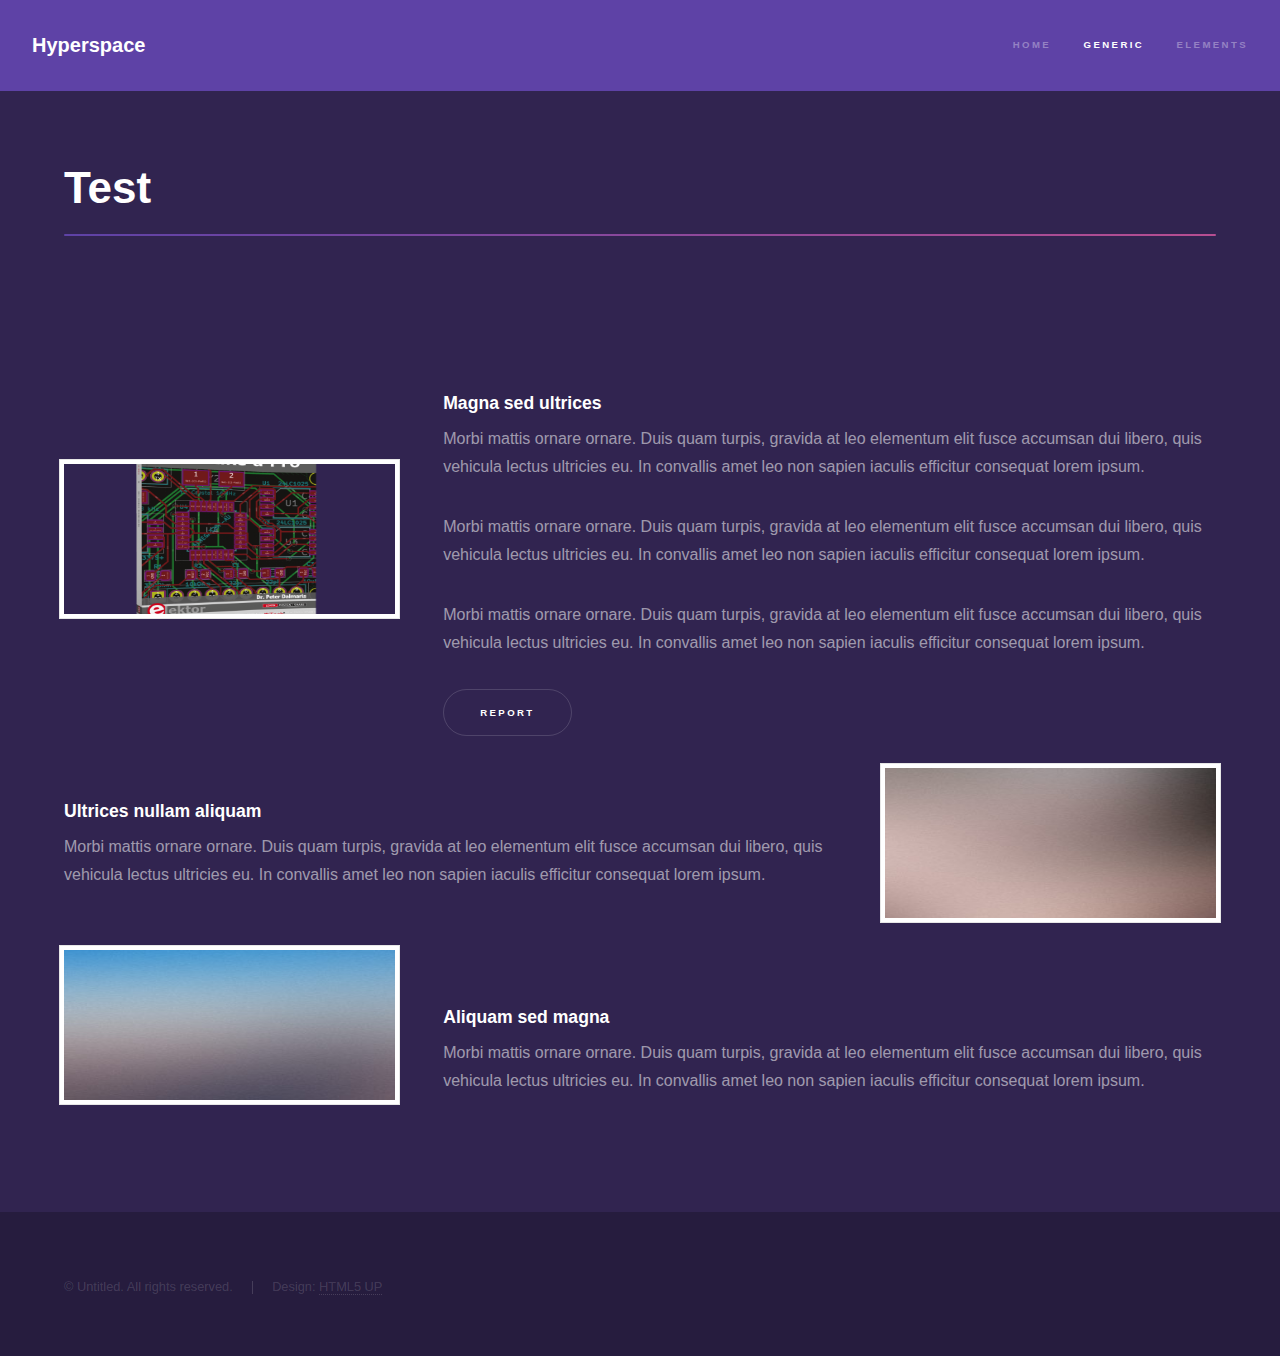
==== commit ea0cbe3d: "Update electronic.html" ====
--- a/electronic.html
+++ b/electronic.html
@@ -35,8 +35,6 @@
 					<section id="main" class="wrapper">
 						<div class="inner">
 							<h1 class="major">Test</h1>
-							<p>Donec eget ex magna. Interdum et malesuada fames ac ante ipsum primis in faucibus. Pellentesque venenatis dolor imperdiet dolor mattis sagittis. Praesent rutrum sem diam, vitae egestas enim auctor sit amet. Pellentesque leo mauris, consectetur id ipsum sit amet, fergiat. Pellentesque in mi eu massa lacinia malesuada et a elit. Donec urna ex, lacinia in purus ac, pretium pulvinar mauris. Curabitur sapien risus, commodo eget turpis at, elementum convallis elit. Pellentesque enim turpis, hendrerit tristique.</p>
-							<p>Interdum et malesuada fames ac ante ipsum primis in faucibus. Pellentesque venenatis dolor imperdiet dolor mattis sagittis. Praesent rutrum sem diam, vitae egestas enim auctor sit amet. Pellentesque leo mauris, consectetur id ipsum sit amet, fersapien risus, commodo eget turpis at, elementum convallis elit. Pellentesque enim turpis, hendrerit tristique lorem ipsum dolor.</p>
 						</div>
 					</section>
 
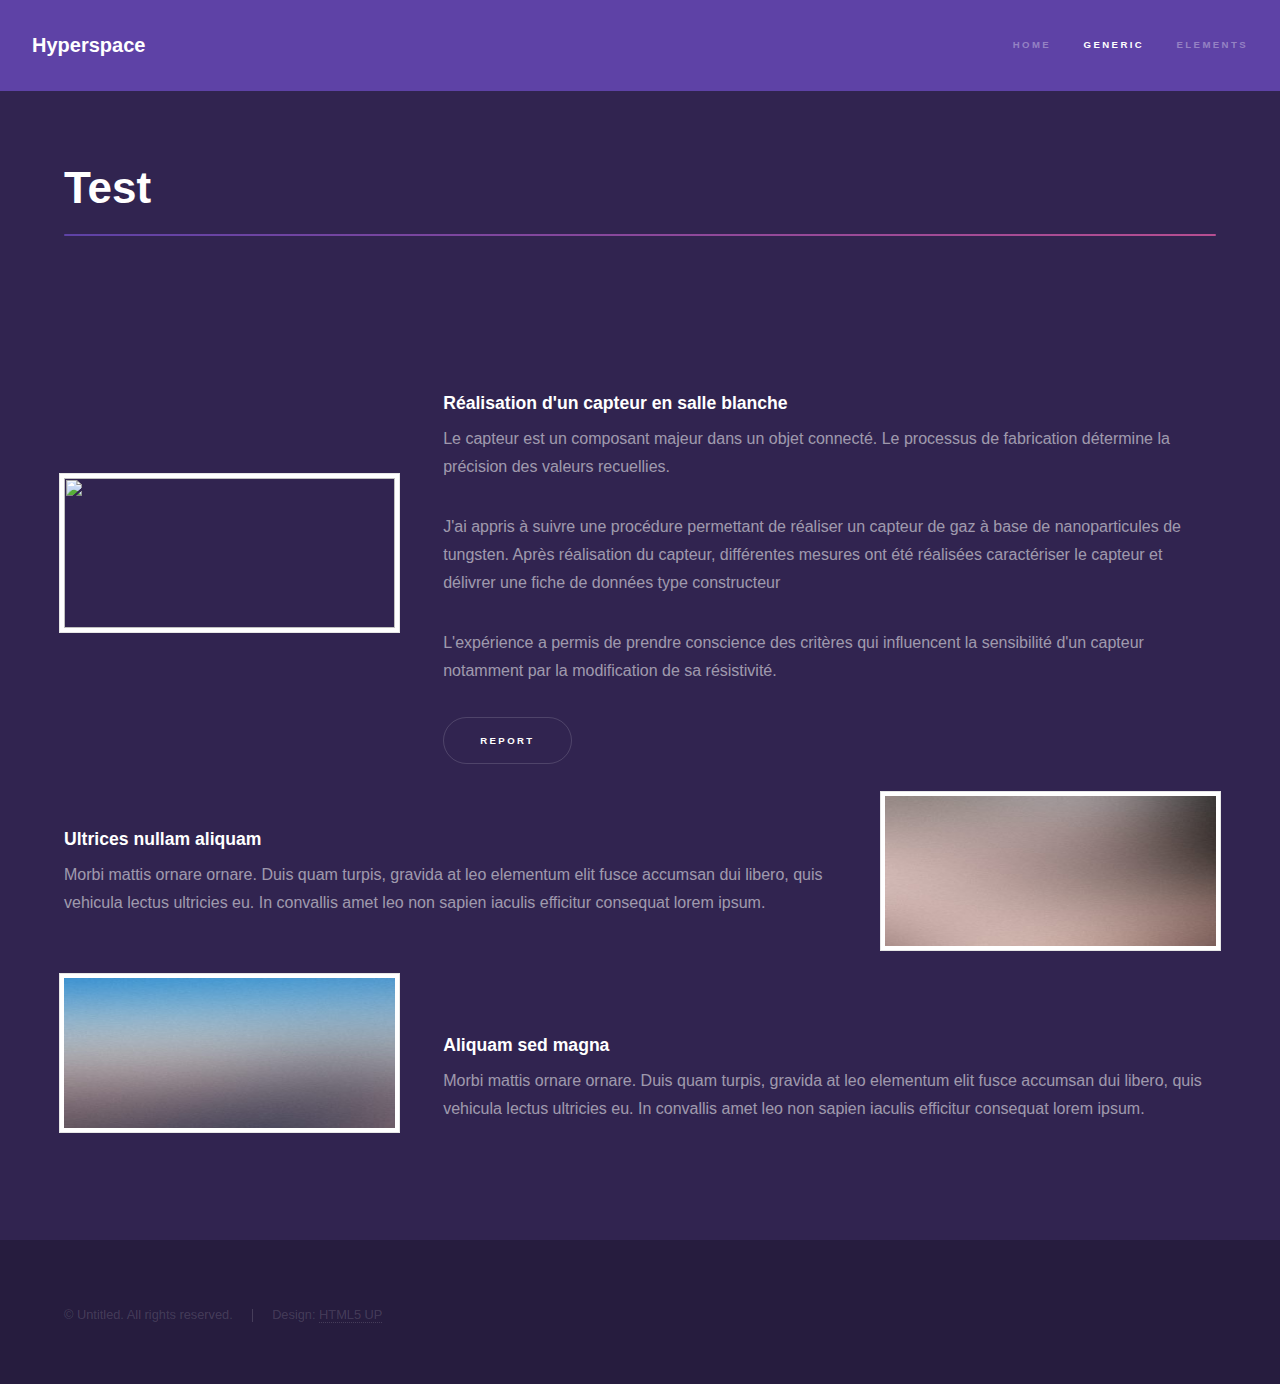
==== commit e31f8cf2: "Update electronic.html" ====
--- a/electronic.html
+++ b/electronic.html
@@ -43,14 +43,12 @@
 			<section id="one" class="wrapper">
 				<div class="inner">
 					<section class="spotlight">
-						<div class="image"><img src="images/kicad.png" alt="" /></div>
+						<div class="image"><img src="images/capteur.png" alt="" /></div>
 						<div class="content">
-							<h3>Magna sed ultrices</h3>
-							<p>Morbi mattis ornare ornare. Duis quam turpis, gravida at leo elementum elit fusce accumsan dui libero, quis vehicula lectus ultricies eu. In convallis amet leo non sapien iaculis efficitur consequat lorem ipsum.</p>
-							
-							<p>Morbi mattis ornare ornare. Duis quam turpis, gravida at leo elementum elit fusce accumsan dui libero, quis vehicula lectus ultricies eu. In convallis amet leo non sapien iaculis efficitur consequat lorem ipsum.</p>
-							
-							<p>Morbi mattis ornare ornare. Duis quam turpis, gravida at leo elementum elit fusce accumsan dui libero, quis vehicula lectus ultricies eu. In convallis amet leo non sapien iaculis efficitur consequat lorem ipsum.</p>
+							<h3>Réalisation d'un capteur en salle blanche</h3>
+							<p>Le capteur est un composant majeur dans un objet connecté. Le processus de fabrication détermine la précision des valeurs recuellies.</p>
+							<p>J'ai appris à suivre une procédure permettant de réaliser un capteur de gaz à base de nanoparticules de tungsten. Après réalisation du capteur, différentes mesures ont été réalisées caractériser le capteur et délivrer une fiche de données type constructeur</p>
+							<p>L'expérience a permis de prendre conscience des critères qui influencent la sensibilité d'un capteur notamment par la modification de sa résistivité.</p> 
 						        <ul class="actions">
 								<li><a href="/images/Gas_Sensor_Datasheet.pdf" download="Gas_Sensor_Datasheet.pdf" class="button big">Report</a></li>
 							</ul>
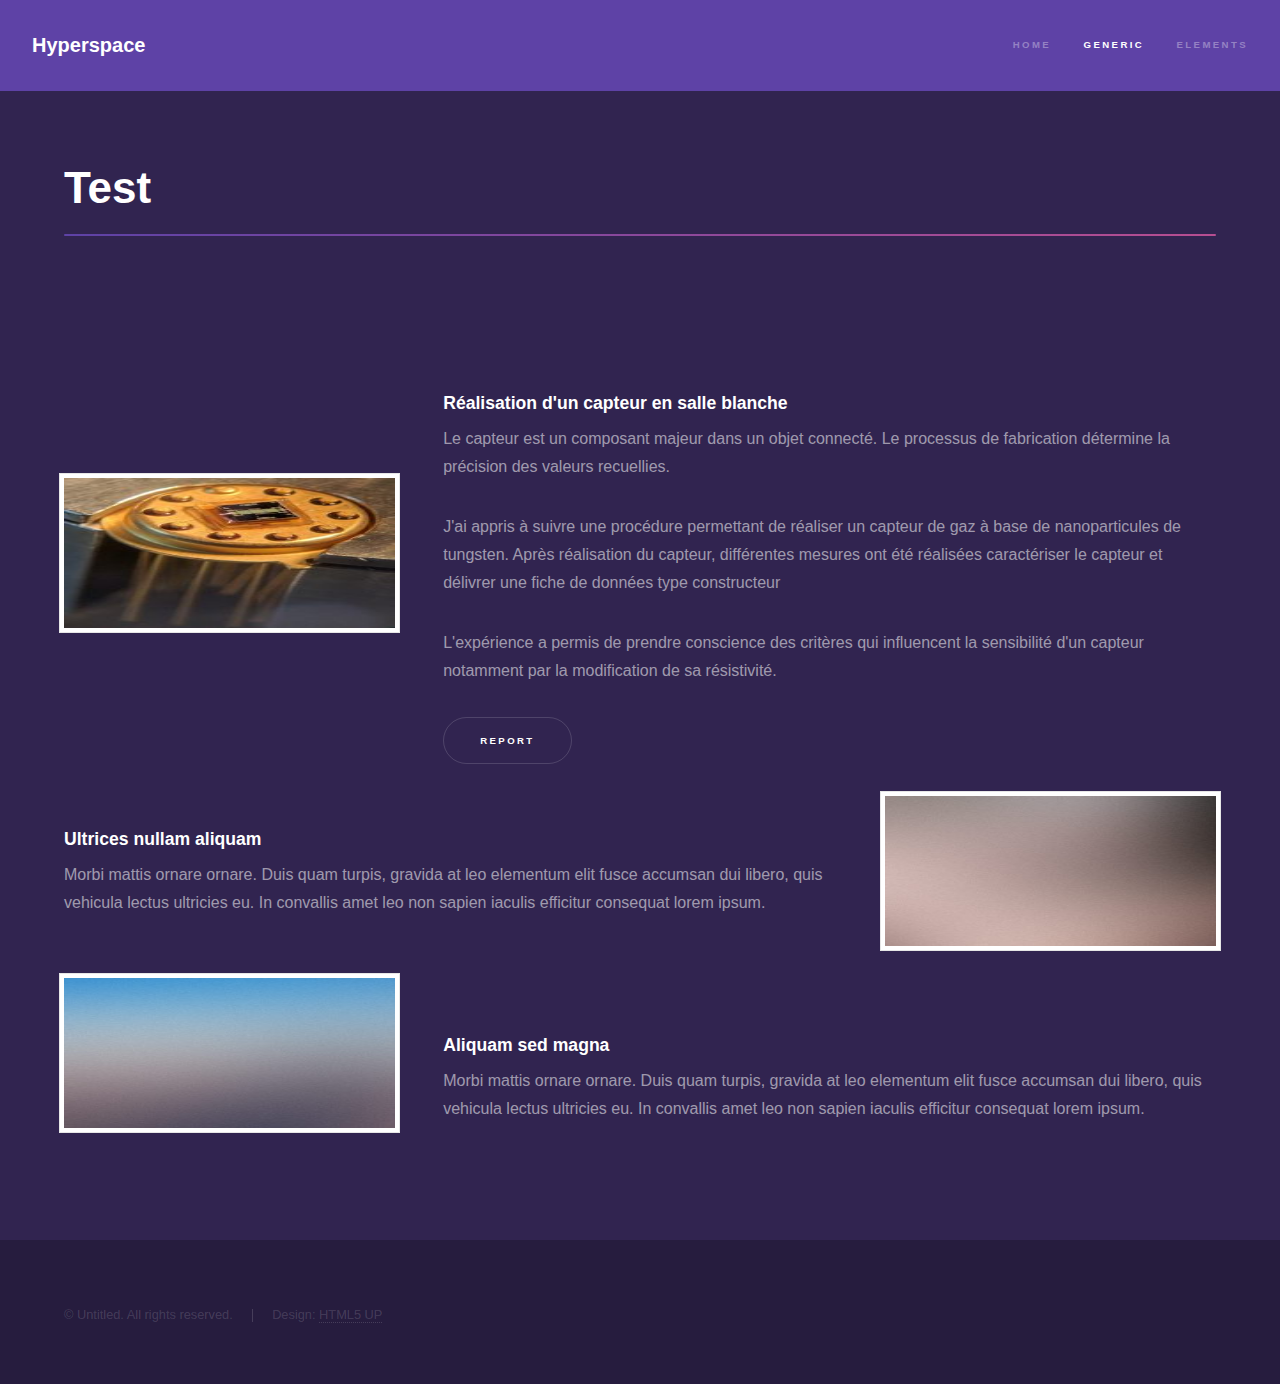
==== commit a2907ede: "Update electronic.html" ====
--- a/electronic.html
+++ b/electronic.html
@@ -43,7 +43,7 @@
 			<section id="one" class="wrapper">
 				<div class="inner">
 					<section class="spotlight">
-						<div class="image"><img src="images/capteur.png" alt="" /></div>
+						<div class="image"><img src="images/capteur.JPG" alt="" /></div>
 						<div class="content">
 							<h3>Réalisation d'un capteur en salle blanche</h3>
 							<p>Le capteur est un composant majeur dans un objet connecté. Le processus de fabrication détermine la précision des valeurs recuellies.</p>
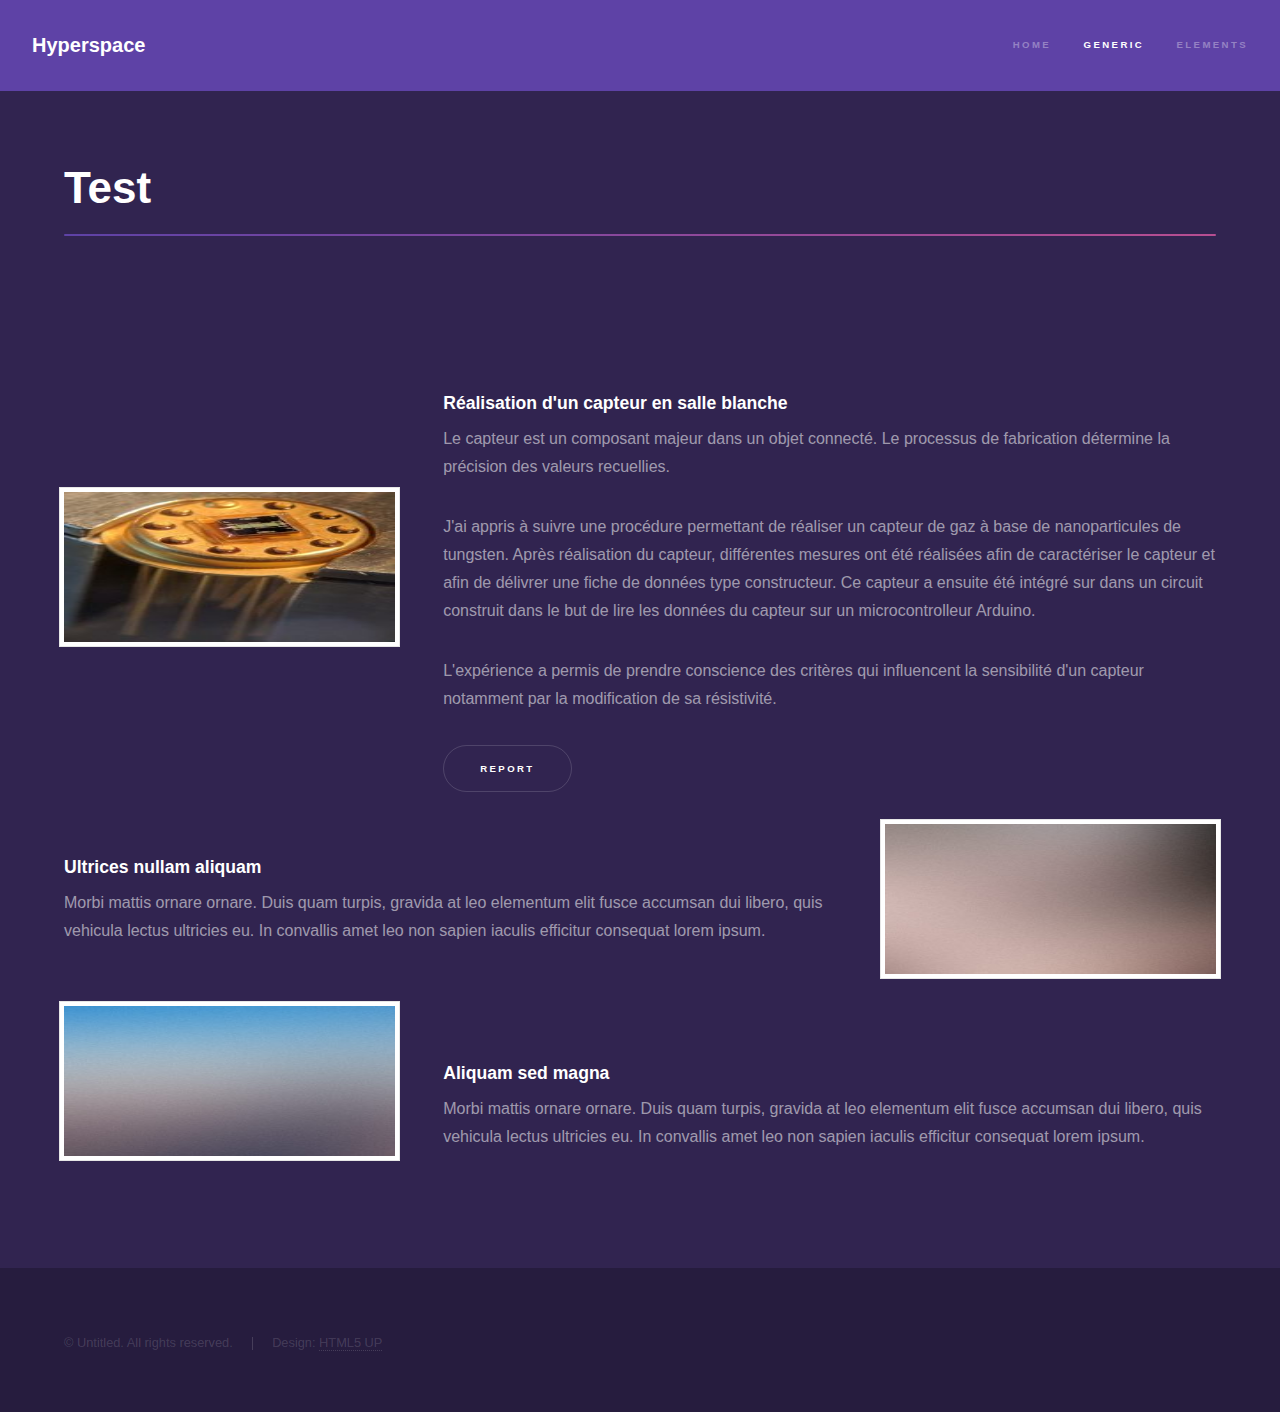
==== commit c707d8c3: "Update electronic.html" ====
--- a/electronic.html
+++ b/electronic.html
@@ -47,7 +47,7 @@
 						<div class="content">
 							<h3>Réalisation d'un capteur en salle blanche</h3>
 							<p>Le capteur est un composant majeur dans un objet connecté. Le processus de fabrication détermine la précision des valeurs recuellies.</p>
-							<p>J'ai appris à suivre une procédure permettant de réaliser un capteur de gaz à base de nanoparticules de tungsten. Après réalisation du capteur, différentes mesures ont été réalisées caractériser le capteur et délivrer une fiche de données type constructeur</p>
+							<p>J'ai appris à suivre une procédure permettant de réaliser un capteur de gaz à base de nanoparticules de tungsten. Après réalisation du capteur, différentes mesures ont été réalisées afin de caractériser le capteur et afin de délivrer une fiche de données type constructeur. Ce capteur a ensuite été intégré sur dans un circuit construit dans le but de lire les données du capteur sur un microcontrolleur Arduino.</p>
 							<p>L'expérience a permis de prendre conscience des critères qui influencent la sensibilité d'un capteur notamment par la modification de sa résistivité.</p> 
 						        <ul class="actions">
 								<li><a href="/images/Gas_Sensor_Datasheet.pdf" download="Gas_Sensor_Datasheet.pdf" class="button big">Report</a></li>
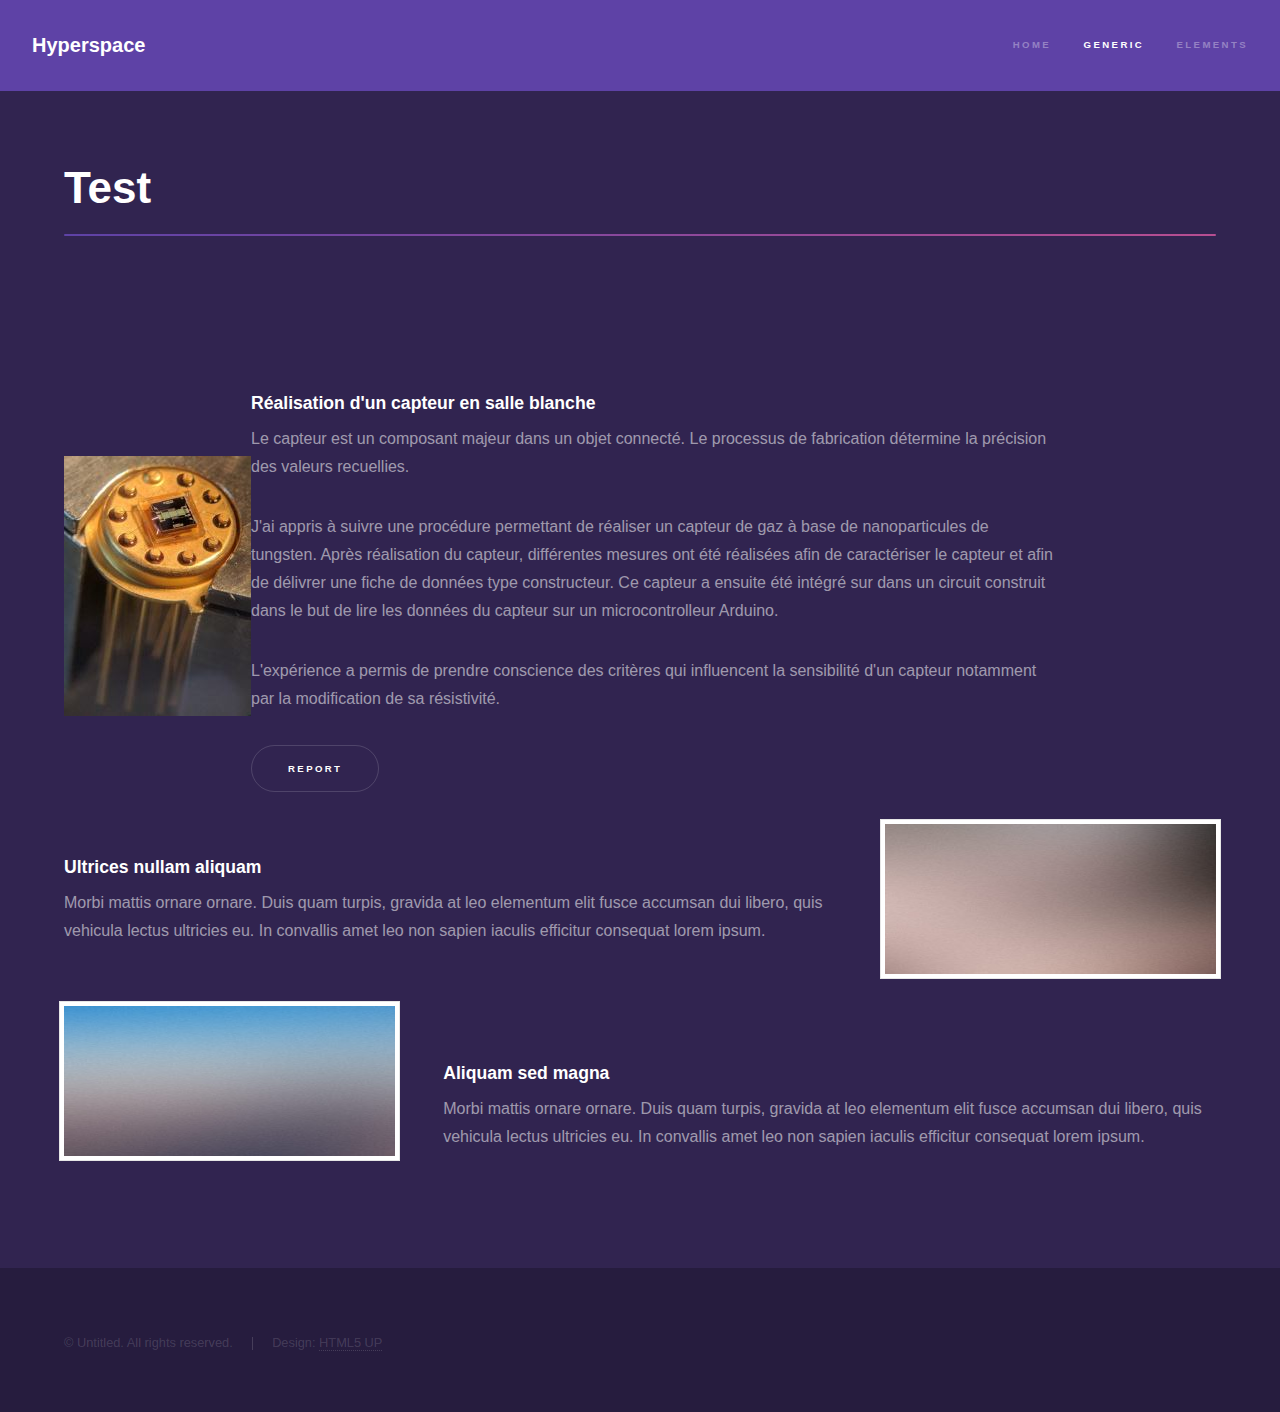
==== commit d0526875: "Update electronic.html" ====
--- a/electronic.html
+++ b/electronic.html
@@ -43,7 +43,7 @@
 			<section id="one" class="wrapper">
 				<div class="inner">
 					<section class="spotlight">
-						<div class="image"><img src="images/capteur.JPG" alt="" /></div>
+						<div class="imageAuto"><img src="images/capteur.JPG" alt="" /></div>
 						<div class="content">
 							<h3>Réalisation d'un capteur en salle blanche</h3>
 							<p>Le capteur est un composant majeur dans un objet connecté. Le processus de fabrication détermine la précision des valeurs recuellies.</p>
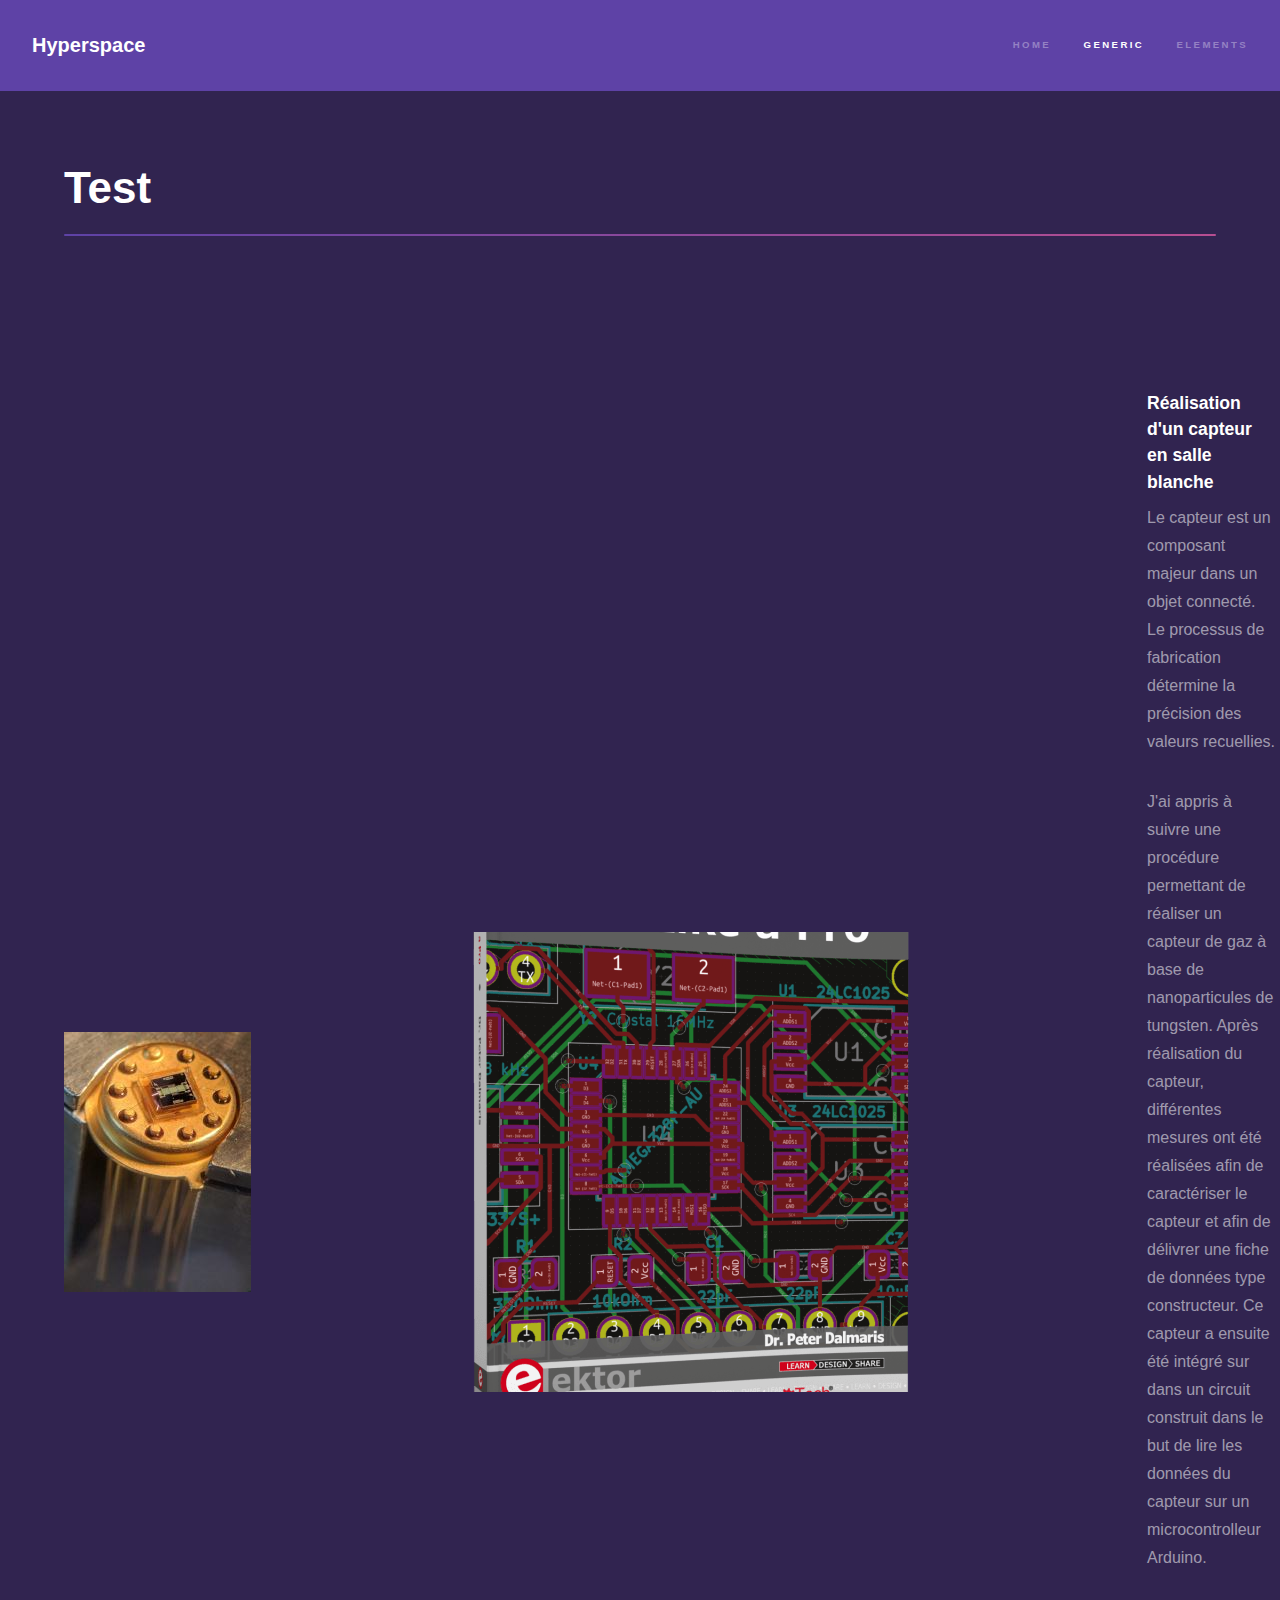
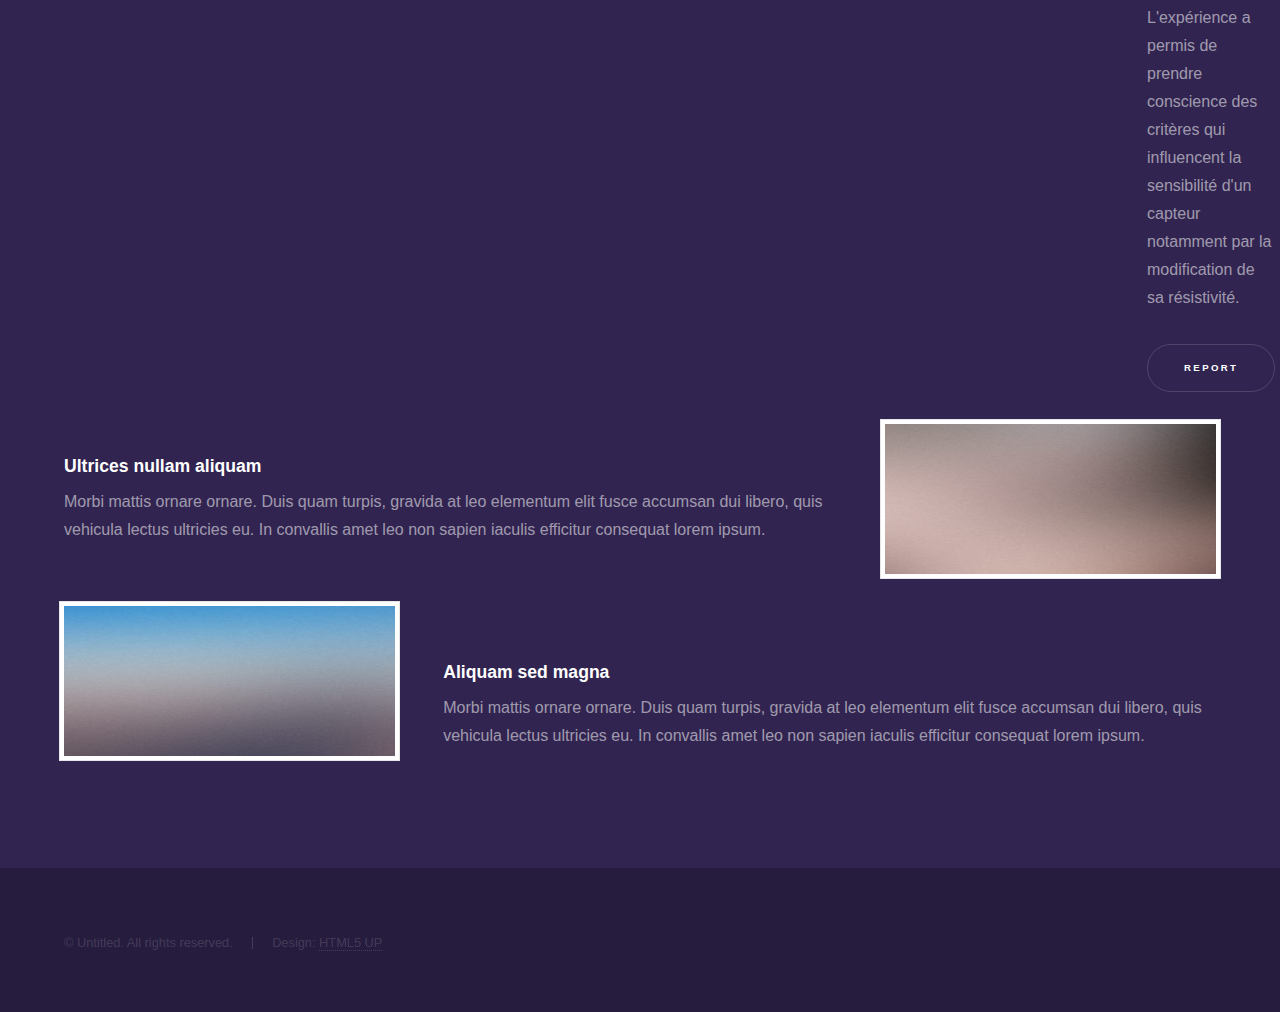
==== commit f55d69db: "Update electronic.html" ====
--- a/electronic.html
+++ b/electronic.html
@@ -44,6 +44,7 @@
 				<div class="inner">
 					<section class="spotlight">
 						<div class="imageAuto"><img src="images/capteur.JPG" alt="" /></div>
+						<div class="imageAuto"><img src="images/kicad.png" alt="" /></div>
 						<div class="content">
 							<h3>Réalisation d'un capteur en salle blanche</h3>
 							<p>Le capteur est un composant majeur dans un objet connecté. Le processus de fabrication détermine la précision des valeurs recuellies.</p>
--- a/assets/css/main2.css
+++ b/assets/css/main2.css
@@ -3003,6 +3003,12 @@
 		margin: 0 0 2em 0;
 	}
 
+		.spotlight .imageAuto {
+			width: auto;
+			height:auto;
+			margin: 0 3em 3em 0;
+			display: block;
+		}
 		.spotlight .image {
 			width: 30%;
 			/*border-radius: 100%;*/
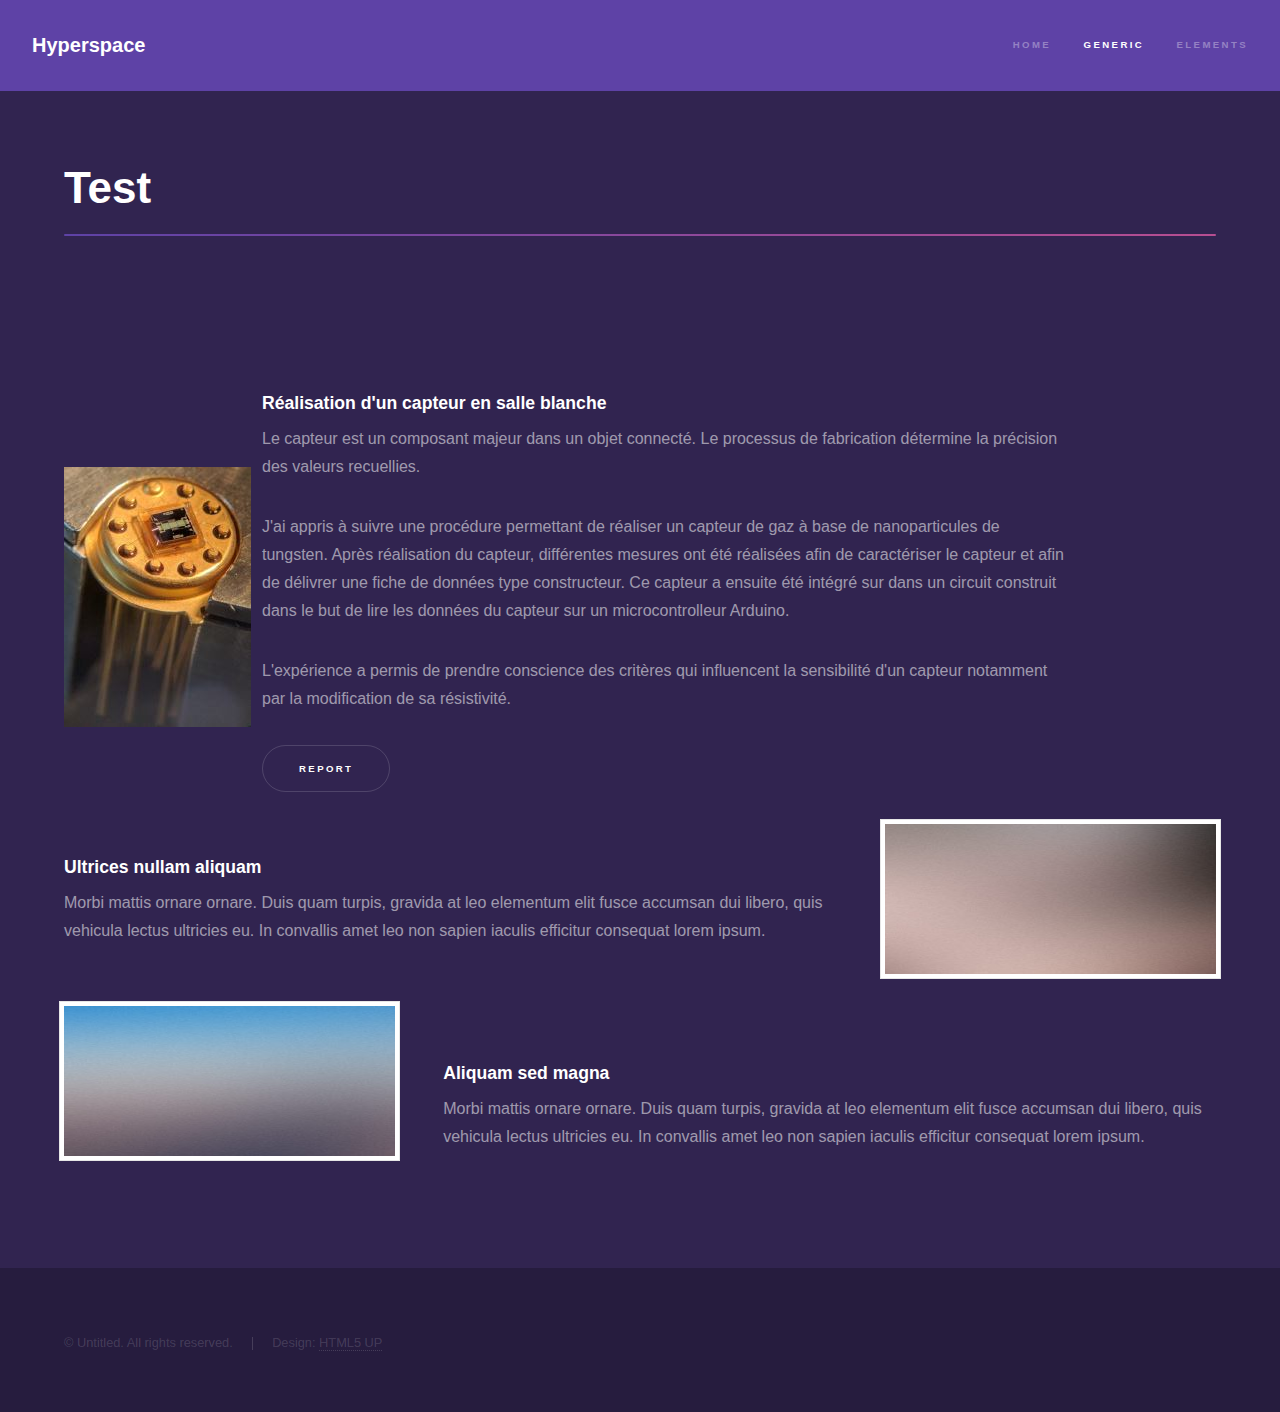
==== commit 6c24ccc8: "Update electronic.html" ====
--- a/electronic.html
+++ b/electronic.html
@@ -44,7 +44,6 @@
 				<div class="inner">
 					<section class="spotlight">
 						<div class="imageAuto"><img src="images/capteur.JPG" alt="" /></div>
-						<div class="imageAuto"><img src="images/kicad.png" alt="" /></div>
 						<div class="content">
 							<h3>Réalisation d'un capteur en salle blanche</h3>
 							<p>Le capteur est un composant majeur dans un objet connecté. Le processus de fabrication détermine la précision des valeurs recuellies.</p>
--- a/assets/css/main2.css
+++ b/assets/css/main2.css
@@ -3004,8 +3004,8 @@
 	}
 
 		.spotlight .imageAuto {
-			width: auto;
-			height:auto;
+			width: 150px;
+			height:200px;
 			margin: 0 3em 3em 0;
 			display: block;
 		}
